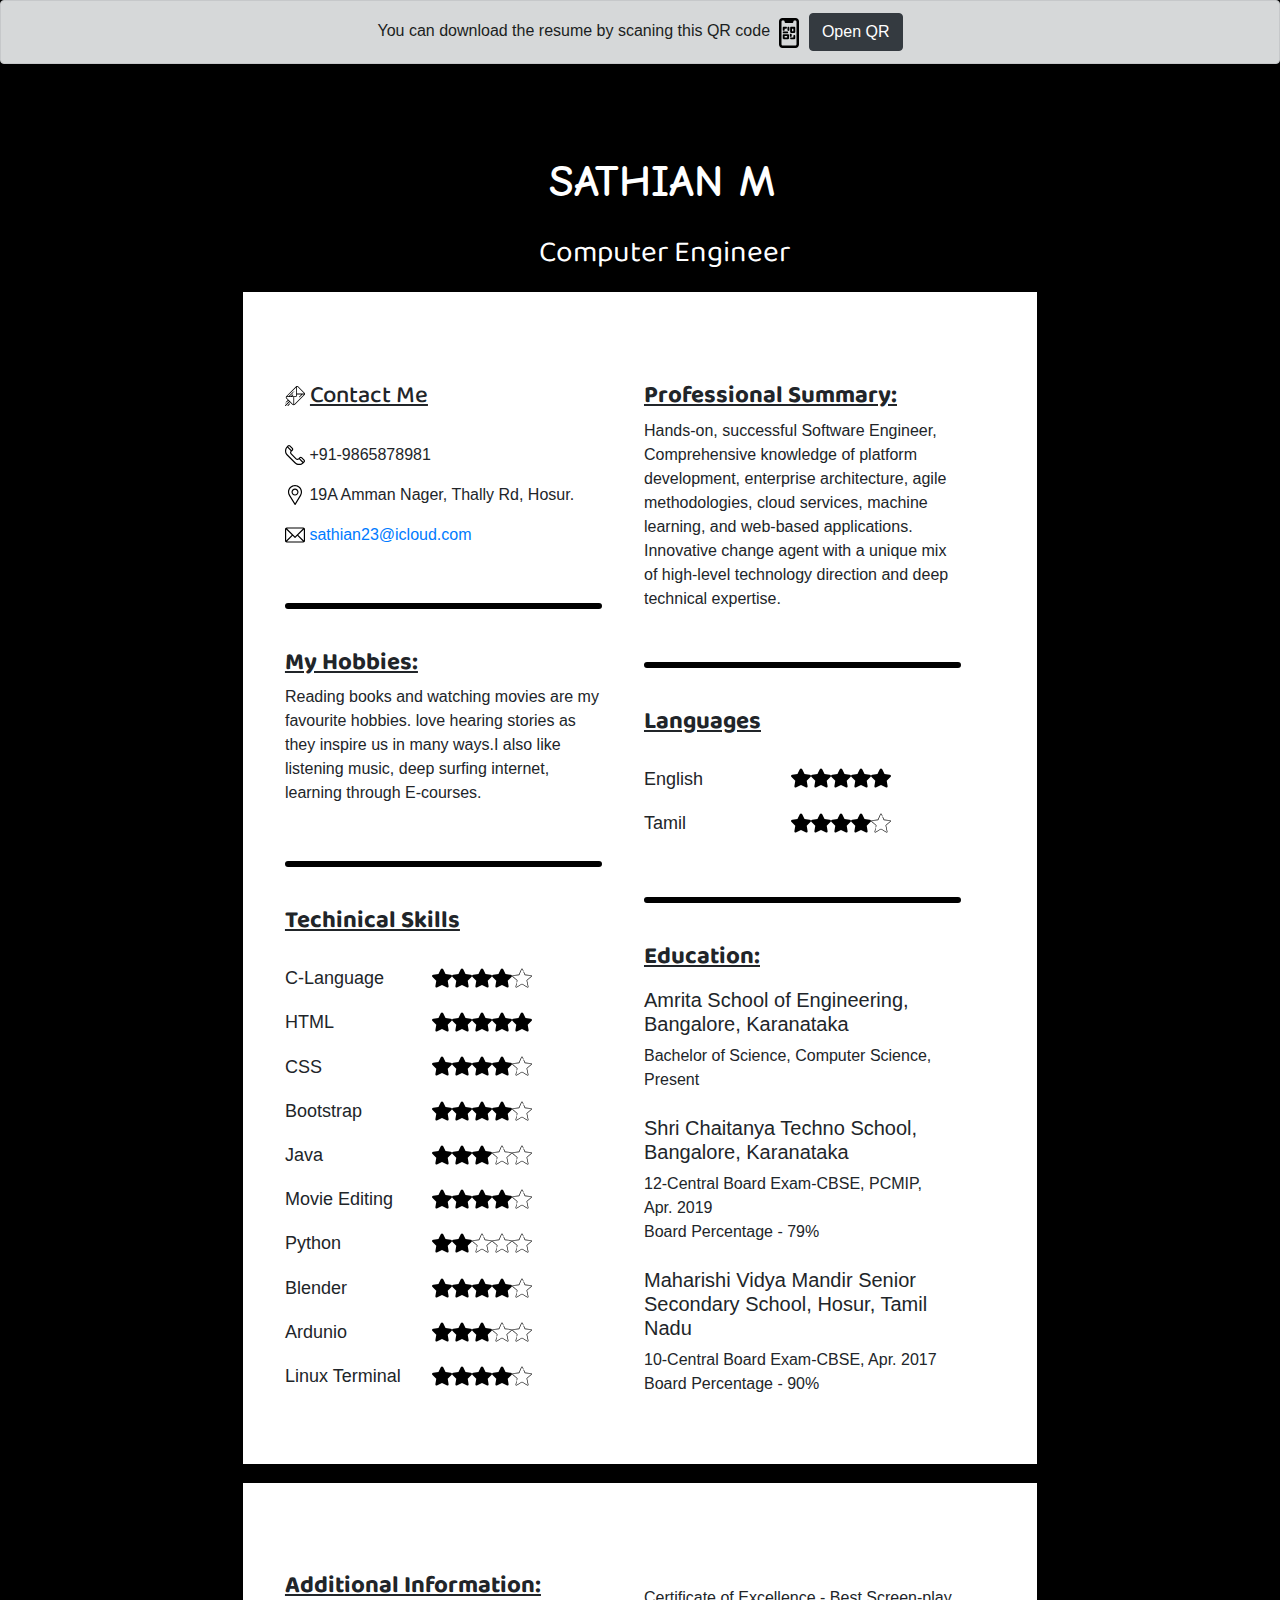
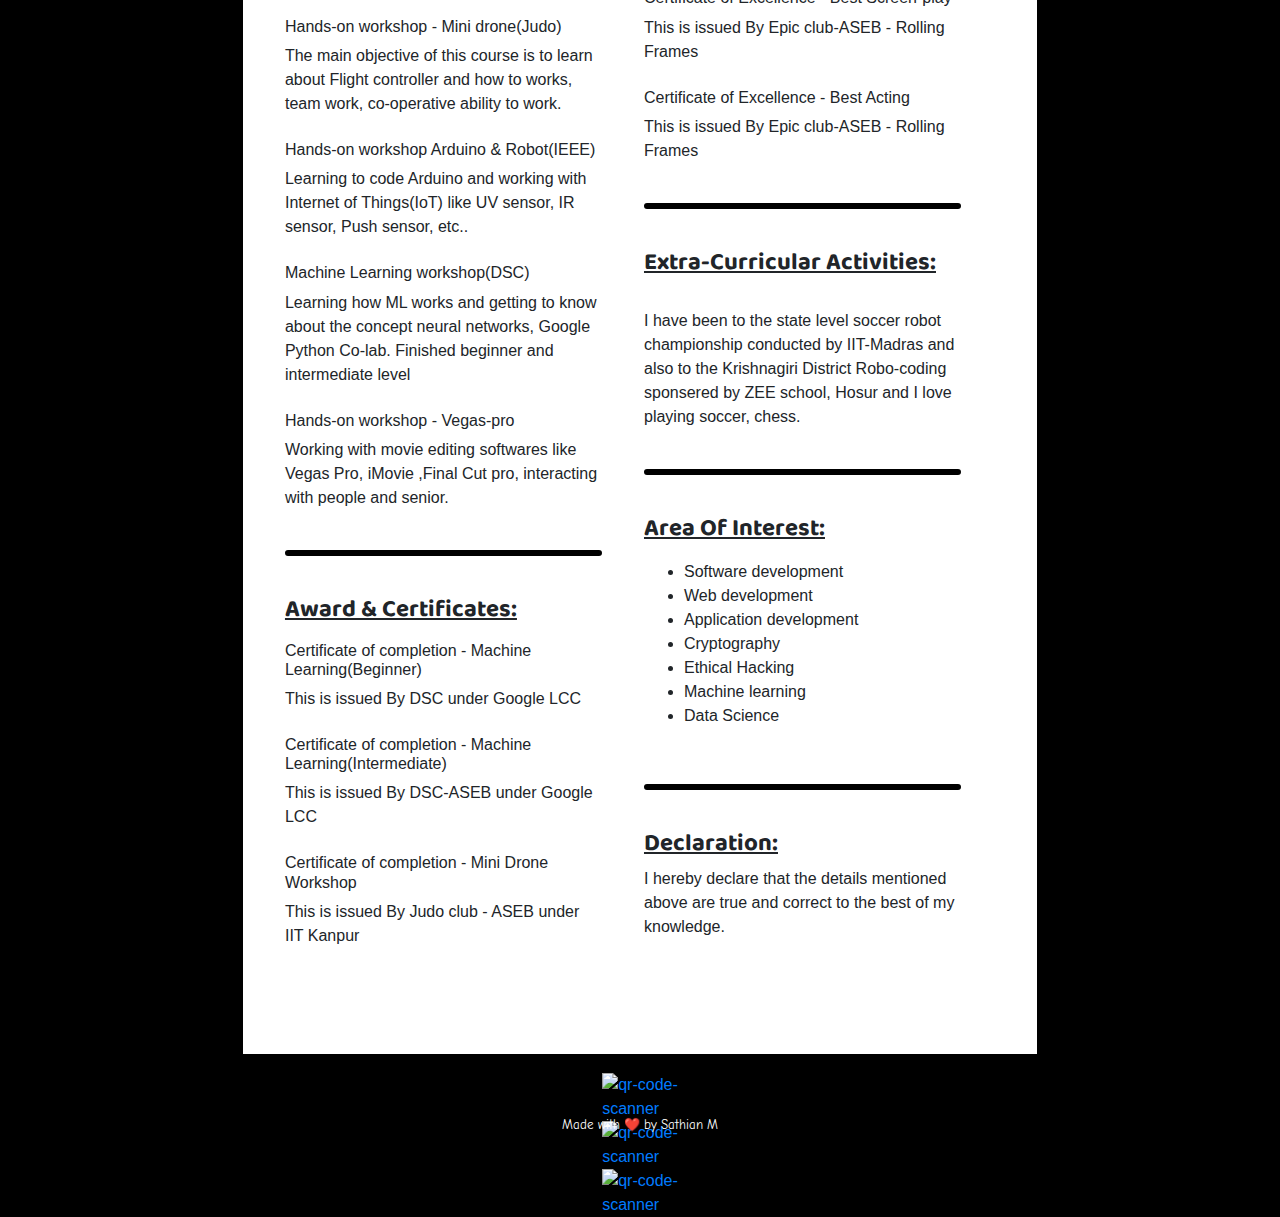
==== index.html @ d4c03abb "new3" ====
<!-- resume.s/index.html under GitHub repository sathian-icd/resume.s -->
<!-- Created by Sathian on 08/04/2020.-->
<!-- Copyright © 2020 Sathian. All rights reserved.-->
<!-- Made with 🖤 by Sathian M.-->

<!DOCTYPE html>
<html lang="en">
<meta charset="utf-8" http-equiv="refresh">
<meta name="application-name" property="Resume">
<meta charset="UTF-8">
<meta name="author" content="Sathian M">

<head>
  <title>Resume</title>
  <link rel="icon" href="Images/icon2.png" type="image/png">
  <link href="https://fonts.googleapis.com/css?family=Baloo+Bhai+2|Comic+Neue&display=swap" rel="stylesheet">
  <link rel="stylesheet" type="text/css" href="css/style.css">
  <link rel="stylesheet" href="https://stackpath.bootstrapcdn.com/bootstrap/4.4.1/css/bootstrap.min.css" integrity="sha384-Vkoo8x4CGsO3+Hhxv8T/Q5PaXtkKtu6ug5TOeNV6gBiFeWPGFN9MuhOf23Q9Ifjh" crossorigin="anonymous">
  <script src="https://code.jquery.com/jquery-3.4.1.slim.min.js" integrity="sha384-J6qa4849blE2+poT4WnyKhv5vZF5SrPo0iEjwBvKU7imGFAV0wwj1yYfoRSJoZ+n" crossorigin="anonymous"></script>
  <script src="https://cdn.jsdelivr.net/npm/popper.js@1.16.0/dist/umd/popper.min.js" integrity="sha384-Q6E9RHvbIyZFJoft+2mJbHaEWldlvI9IOYy5n3zV9zzTtmI3UksdQRVvoxMfooAo" crossorigin="anonymous"></script>
  <script src="https://stackpath.bootstrapcdn.com/bootstrap/4.4.1/js/bootstrap.min.js" integrity="sha384-wfSDF2E50Y2D1uUdj0O3uMBJnjuUD4Ih7YwaYd1iqfktj0Uod8GCExl3Og8ifwB6" crossorigin="anonymous"></script>
  <linkedin href="https://fonts.googleapis.com/icon?family=Material+Icons" rel="stylesheet">
</head>

<body style="background-color: black;">
  <div class="alert alert-dark" role="alert" style="text-align: center;">
    You can download the resume by scaning this QR code <img src="Images/qr-code.svg" alt="qr-code-scanner" id="icons">
    <button type="button" class="btn btn-dark" data-toggle="modal" data-target="#Modal" style="align-content: space-between;">
      Open QR
    </button>
    <div class="modal fade" id="Modal" tabindex="-1" role="dialog" aria-labelledby="ModalLabel" aria-hidden="true" style="text-align: center;">
      <div class="modal-dialog" role="document">
        <div class="modal-content">
          <div class="modal-header">
            <h5 class="modal-title" id="ModalLabel" style="text-align: center;">QR code</h5>
            <button type="button" class="close" data-dismiss="modal" aria-label="Close">
              <span aria-hidden="true">&times;</span>
            </button>
          </div>
          <div class="modal-body">
            <img src="Images/qr3.png" class="qrcode">
            <br>
            <br>
            scan this QR code to download the resume.<br>
            This QR code is made using Qr generator with the link of Google drive hidden in it.
            When you scan this QR code in your mobile phone, it will open the document.
          </div>
          <div class="modal-footer">
            <button type="button" class="btn btn-dark" data-dismiss="modal">Done</button></div>
        </div>
      </div>
    </div>
  </div>
  <div class="pages">
    <section class="sheet">
      <section class="imgdp">
      </section>
      <section class="def">
        <pre class="name">

    <b>SATHIAN M</b> </pre>
        <p class="desi">        computer engineer</p>
      </section>
    </section>
    <section>
      <div size="A4" class="A4"">
<br>
<div size=" A4" class="A5">
        <div class="top-lefty">
          <div>
            <!--class="main"--><br>
            <h4 class="heading"><img src="Images/email3.svg" alt="qr-code-scanner" id="icons-in-page"> <u>Contact Me</u></h4><br>
            <p><img src="Images/telephone.svg" alt="qr-code-scanner" id="icons-in-page"> +91-9865878981</p>
            <p><img src="Images/placeholder.svg" alt="qr-code-scanner" id="icons-in-page"> 19A Amman Nager, Thally Rd, Hosur.</p>
            <p><img src="Images/email.svg" alt="qr-code-scanner" id="icons-in-page"> <a href="<a href=" mailto:sathain23@icloud.com?subject=feedback">sathian23@icloud.com</a></p>
          </div>
          <br>
          <hr style="border: 3px solid black; border-radius: 5000px;">
          <br>
          <h4 class="heading"><b><u>My Hobbies:</u></b></h4>
          <p class="para">
            Reading books and watching movies are my favourite hobbies.
            love hearing stories as they inspire us in many ways.I also like
            listening music, deep surfing internet, learning through E-courses.
          </p>
          <br>
          <hr style="border: 3px solid black; border-radius: 5000px;">
          <br>
          <h4 class="heading"><b><u>Techinical Skills</u></b></h4>
          <br>
          <h6 id="lang">C-Language</h6>
          <div class="chart"><img src="Images/favourite.svg" alt="qr-code-scanner" id="icons-in-page"><img src="Images/favourite.svg" alt="qr-code-scanner" id="icons-in-page"><img src="Images/favourite.svg" alt="qr-code-scanner"
              id="icons-in-page"><img src="Images/favourite.svg" alt="qr-code-scanner" id="icons-in-page"><img src="Images/star1.svg" alt="qr-code-scanner" id="icons-in-page"></div>
          <h6 id="lang">HTML</h6>
          <div class="chart"><img src="Images/favourite.svg" alt="qr-code-scanner" id="icons-in-page"><img src="Images/favourite.svg" alt="qr-code-scanner" id="icons-in-page"><img src="Images/favourite.svg" alt="qr-code-scanner"
              id="icons-in-page"><img src="Images/favourite.svg" alt="qr-code-scanner" id="icons-in-page"><img src="Images/favourite.svg" alt="qr-code-scanner" id="icons-in-page"></div>
          <h6 id="lang">CSS</h6>
          <div class="chart"><img src="Images/favourite.svg" alt="qr-code-scanner" id="icons-in-page"><img src="Images/favourite.svg" alt="qr-code-scanner" id="icons-in-page"><img src="Images/favourite.svg" alt="qr-code-scanner"
              id="icons-in-page"><img src="Images/favourite.svg" alt="qr-code-scanner" id="icons-in-page"><img src="Images/star1.svg" alt="qr-code-scanner" id="icons-in-page"></div>
          <h6 id="lang">Bootstrap</h6>
          <div class="chart"><img src="Images/favourite.svg" alt="qr-code-scanner" id="icons-in-page"><img src="Images/favourite.svg" alt="qr-code-scanner" id="icons-in-page"><img src="Images/favourite.svg" alt="qr-code-scanner"
              id="icons-in-page"><img src="Images/favourite.svg" alt="qr-code-scanner" id="icons-in-page"><img src="Images/star1.svg" alt="qr-code-scanner" id="icons-in-page"></div>
          <h6 id="lang">Java</h6>
          <div class="chart"><img src="Images/favourite.svg" alt="qr-code-scanner" id="icons-in-page"><img src="Images/favourite.svg" alt="qr-code-scanner" id="icons-in-page"><img src="Images/favourite.svg" alt="qr-code-scanner"
              id="icons-in-page"><img src="Images/star1.svg" alt="qr-code-scanner" id="icons-in-page"><img src="Images/star1.svg" alt="qr-code-scanner" id="icons-in-page"></div>
          <h6 id="lang">Movie Editing</h6>
          <div class="chart"><img src="Images/favourite.svg" alt="qr-code-scanner" id="icons-in-page"><img src="Images/favourite.svg" alt="qr-code-scanner" id="icons-in-page"><img src="Images/favourite.svg" alt="qr-code-scanner"
              id="icons-in-page"><img src="Images/favourite.svg" alt="qr-code-scanner" id="icons-in-page"><img src="Images/star1.svg" alt="qr-code-scanner" id="icons-in-page"></div>
          <h6 id="lang">Python</h6>
          <div class="chart"><img src="Images/favourite.svg" alt="qr-code-scanner" id="icons-in-page"><img src="Images/favourite.svg" alt="qr-code-scanner" id="icons-in-page"><img src="Images/star1.svg" alt="qr-code-scanner" id="icons-in-page"><img
              src="Images/star1.svg" alt="qr-code-scanner" id="icons-in-page"><img src="Images/star1.svg" alt="qr-code-scanner" id="icons-in-page"></div>
          <h6 id="lang">Blender</h6>
          <div class="chart"><img src="Images/favourite.svg" alt="qr-code-scanner" id="icons-in-page"><img src="Images/favourite.svg" alt="qr-code-scanner" id="icons-in-page"><img src="Images/favourite.svg" alt="qr-code-scanner"
              id="icons-in-page"><img src="Images/favourite.svg" alt="qr-code-scanner" id="icons-in-page"><img src="Images/star1.svg" alt="qr-code-scanner" id="icons-in-page"></div>
          <h6 id="lang">Ardunio</h6>
          <div class="chart"><img src="Images/favourite.svg" alt="qr-code-scanner" id="icons-in-page"><img src="Images/favourite.svg" alt="qr-code-scanner" id="icons-in-page"><img src="Images/favourite.svg" alt="qr-code-scanner"
              id="icons-in-page"><img src="Images/star1.svg" alt="qr-code-scanner" id="icons-in-page"><img src="Images/star1.svg" alt="qr-code-scanner" id="icons-in-page"></div>
          <h6 id="lang">Linux Terminal</h6>
          <div class="chart"><img src="Images/favourite.svg" alt="qr-code-scanner" id="icons-in-page"><img src="Images/favourite.svg" alt="qr-code-scanner" id="icons-in-page"><img src="Images/favourite.svg" alt="qr-code-scanner"
              id="icons-in-page"><img src="Images/favourite.svg" alt="qr-code-scanner" id="icons-in-page"><img src="Images/star1.svg" alt="qr-code-scanner" id="icons-in-page"></div>
        </div>
        <div class="top-rity">
          <br>
          <h4 class="heading"><b><u>Professional Summary:</u></b></h4>
          <p class="para">
            Hands-on, successful Software Engineer, 
            Comprehensive knowledge of platform
            development, enterprise architecture,
            agile methodologies, cloud services,
            machine learning, and web-based applications. 
            Innovative change agent with a unique mix of high-level
            technology direction and deep technical expertise.
          </p>
          <h6>
            <br></h6>
          <hr style="border: 3px solid black; border-radius: 5000px;">
          <br>
          <h4 class="heading"><b><u>Languages</u></b></h4>
          <br>
          <h6 id="lang">English</h6>
          <div class="chart"><img src="Images/favourite.svg" alt="qr-code-scanner" id="icons-in-page"><img src="Images/favourite.svg" alt="qr-code-scanner" id="icons-in-page"><img src="Images/favourite.svg" alt="qr-code-scanner"
              id="icons-in-page"><img src="Images/favourite.svg" alt="qr-code-scanner" id="icons-in-page"><img src="Images/favourite.svg" alt="qr-code-scanner" id="icons-in-page"></div>
          <h6 id="lang">Tamil</h6>
          <div class="chart"><img src="Images/favourite.svg" alt="qr-code-scanner" id="icons-in-page"><img src="Images/favourite.svg" alt="qr-code-scanner" id="icons-in-page"><img src="Images/favourite.svg" alt="qr-code-scanner"
              id="icons-in-page"><img src="Images/favourite.svg" alt="qr-code-scanner" id="icons-in-page"><img src="Images/star1.svg" alt="qr-code-scanner" id="icons-in-page"></div>
          <br>
          <hr style="border: 3px solid black; border-radius: 5000px;">
          <br>
          <h4 class="heading"><b><u>Education:</u></b></h4>
          <p class="para">
            <h5>
              Amrita School of Engineering, Bangalore, Karanataka<br></h5>
            Bachelor of Science, Computer Science, Present
            <br><br>
            <h5>
              Shri Chaitanya Techno School, Bangalore, Karanataka<br></h5>
            12-Central Board Exam-CBSE, PCMIP,<br> Apr. 2019
            <br>
            Board Percentage - 79%
            <br><br>
            <h5>
              Maharishi Vidya Mandir Senior Secondary School, Hosur, Tamil Nadu<br></h5>
            10-Central Board Exam-CBSE, Apr. 2017
            <br>
            Board Percentage - 90%
        </div>
      </div>
    </section>
    <!--page-2-->
    <section>
      <div size="A4" class="A4">
        <br>
        <div size="A4" class="A5">
          <div class="top-lefty">
            <br>
            <h4 class="heading"><b><u>Additional Information:</u></b></h4>
            <p class="para">
              <h6>Hands-on workshop - Mini drone(Judo)<br></h6>
              The main objective of this course is to learn about Flight controller and how to works, team work, co-operative ability to work.
              <br><br>
              <h6>Hands-on workshop Arduino & Robot(IEEE)<br></h6>
              Learning to code Arduino and working with Internet of Things(IoT) like UV sensor, IR sensor, Push sensor, etc..
              <br><br>
              <h6>Machine Learning workshop(DSC)<br></h6>
              Learning how ML works and getting to know about the concept neural networks, Google Python Co-lab.
              Finished beginner and intermediate level<br><br>
              <h6>Hands-on workshop - Vegas-pro<br></h6>
              Working with movie editing softwares like Vegas Pro, iMovie ,Final Cut pro,
              interacting with people and senior.<br>
              <br>
              <hr style="border: 3px solid black; border-radius: 5000px;">
              <br>
              <h4 class="heading"><b><u>Award & certificates:</u></b></h4>
              <p class="para">
                <h6>Certificate of completion - Machine Learning(Beginner)<br></h6>
                This is issued By DSC under Google LCC <br><br>
                <h6>Certificate of completion - Machine Learning(Intermediate)<br></h6>
                This is issued By DSC-ASEB under Google LCC <br><br>
                <h6>Certificate of completion - Mini Drone Workshop<br></h6>
                This is issued By Judo club - ASEB under IIT Kanpur <br><br>
          </div>
          <div class="top-rity">
            <br>
            <p class="para">
              <h6>Certificate of Excellence - Best Screen-play<br></h6>
              This is issued By Epic club-ASEB - Rolling Frames <br><br>
              <h6>Certificate of Excellence - Best Acting<br></h6>
              This is issued By Epic club-ASEB - Rolling Frames <br><br>
              <hr style="border: 3px solid black; border-radius: 5000px;">
              <br>
              <h4 class="heading"><b><u>Extra-Curricular Activities:</u></b></h4><br>
              <p class="para">
                I have been to the state level soccer robot championship conducted by IIT-Madras and also to the Krishnagiri District Robo-coding sponsered by ZEE school, Hosur and I love playing soccer, chess.
                <!--I have won 2nd price Spell Bee competion conducter by JCI club-Hosur.-->
                <br><br>
                <hr style="border: 3px solid black; border-radius: 5000px;">
                <br>
                <h4 class="heading"><b><u>Area of Interest:</u></b></h4>
                <p class="para">
                  <ul>
                    <li>Software development</li>
                    <li>Web development</li>
                    <li>Application development</li>
                    <li>Cryptography</li>
                    <li>Ethical Hacking</li>
                    <li>Machine learning</li>
                    <li>Data Science</li>
                  </ul>
                </p>
                <br>
                <hr style="border: 3px solid black; border-radius: 5000px;"><br>
                <h4 class="heading"><b><u>Declaration:</u></b></h4>
                <p class="para">
                  I hereby declare that the details mentioned above are true and correct to the best of my knowledge.
                </p>
          </div>
        </div>
    </section>
    <section>
      <div class="blur">
        <div class="social">
          <p>
            <a href="www.instagram.com">
              <img src="Images/instagram.svg" alt="qr-code-scanner" id="icons-in-page"></a>
            <a href="www.linkedin.com">
              <img src="Images/linkedin.svg" alt="qr-code-scanner" id="icons-in-page"></a>
            <a href="www.twitter.com">
              <img src="Images/twitter.svg" alt="qr-code-scanner" id="icons-in-page"></a></p>
        </div>
        <p style="color: white;font-size:13px;text-align: center;font-family: 'Comic Neue', cursive;">Made with ❤️ by Sathian M</p>
        <!--<p style="color: white;font-size:13px;text-align: center;font-family: 'Comic Neue', cursive;">Icons made by <a href="https://www.flaticon.com/authors/freepik" title="Freepik">Freepik</a> from <a href="https://www.flaticon.com/" title="Flaticon"> www.flaticon.com</a></p>-->
      </div>
    </section>
  </div>
</body>

</html>
---- css/style.css ----
body
{
scroll-behavior: smooth;
background-image: url("../Images/screen.jpg");
background-size: 500px;
background-repeat: repeat;
}

section.def
{
  margin-top: 0px;
margin-right: 500px;
}
div.A4{
background: white;
display: block;
margin:  0px auto;
margin-bottom: 0.5cm;
width: 21cm;
height: 31cm;
opacity: 1;
}
div.pages
{

background: rgba(0, 0, 0, 0.8);
display: block;
margin:  0px auto;
margin-bottom: 0cm;
width: 24cm;
height: 70.5cm;
scroll-behavior: smooth;
}
div.A5
{

  opacity: 1;

border: 2.2px solid white;
background: white;
display: block;
margin:  1cm auto;
margin-bottom: 0.5cm;
width: 18cm;
height: 28cm;
scroll-behavior: smooth;
}
img.qrcode
{
  height: 50%;
  width: 50%;
  border: 4px solid;
}
section.sheet{
  margin-top: 0px;

  text-align: center;
  background-position: center;
  background-origin: border-box;
  width: auto;
  height: auto;
  background-repeat: repeat;

}
pre.name
{
  text-align: center;
text-transform: capitalize;
font-size: 45px;
color: white;
scroll-behavior: n0;
font-family: 'Comic Neue', cursive;
margin-right: -500px;
}
p.desi
{
  text-transform: capitalize;
  font-size: 30px;
  color: white;
  scroll-behavior: no;
font-family: 'Baloo Bhai 2', cursive;
margin-right: -550px;
}
#icons{
  margin-top: 1px;
  width: 30px;
  height: 30px;
}
#icons-in-page
{
  width: 20px;
  height: 20px;
}
#icons-in-page2
{
  width: 21px;
  height: 21px;
}
pre.mainpage
{
  font-family: 'Baloo Bhai 2', cursive;
  font-size: 20px;
}
div.top-lefty
{
  border: 2.2px solid white;
  background: white;
  display: block;
  margin-bottom: 0.5cm;
  width: 8.5cm;
  height: 28cm;
  margin-left: -0.5cm;
  scroll-behavior: smooth;
}
div.top-rity
{
  border: 2.2px solid white;
  background: white;
  display: block;
  margin:  -28.5cm auto;
  margin-bottom: 0.5cm;
  margin-left: 9cm;
  width: 8.5cm;
  height: 28cm;
  scroll-behavior: smooth;
}
div.main
{
  border: 2.2px solid white;

  background: white;
  display: block;
  margin:  10px auto;
  margin-bottom: 0.5cm;
  width: 7cm;
  height: 28cm;
  scroll-behavior: smooth;
}
h4.heading
{
  text-transform: capitalize;
  font-family: 'Baloo Bhai 2', cursive;

}
p.para
{
  text-align: left;
}
#lang
{
  font-size: 18px;
}
div.chart
{
  border: 2.2px solid white;

  background: white;
  display: block;
  margin:  -34.5px auto;
  margin-bottom: 0.5cm;
  margin-left: 145px;
  width: 3cm;
  height: 0.8cm;
  scroll-behavior: smooth;
}
  div.blur{
  display: block;
  margin:  0px auto;
  margin-bottom: 0.35cm;
  width: 21cm;
  height: 2cm;
  scroll-behavior: smooth;
  }
  div.social{
  display: block;
  margin:  0px auto;
margin-bottom: 0cm;
  width: 2cm;
  height: 1.1cm;
  scroll-behavior: smooth;
  }
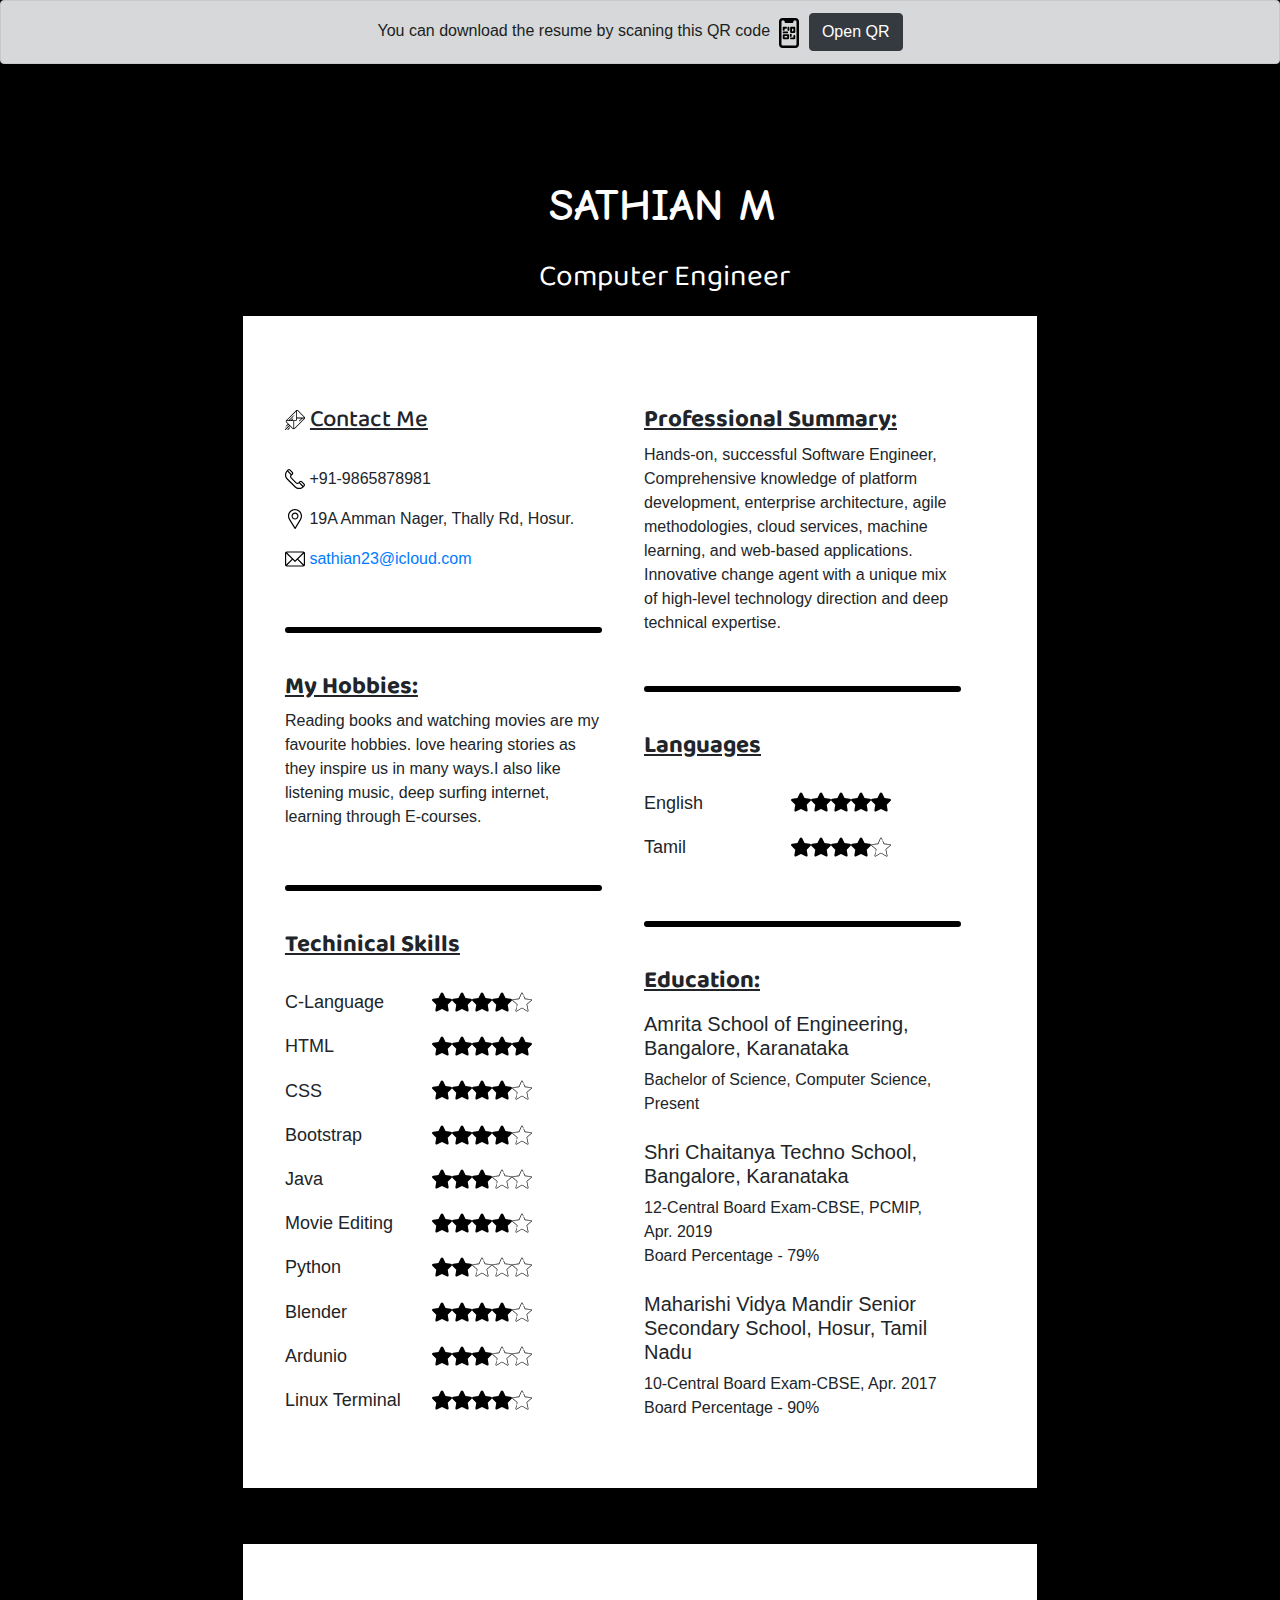
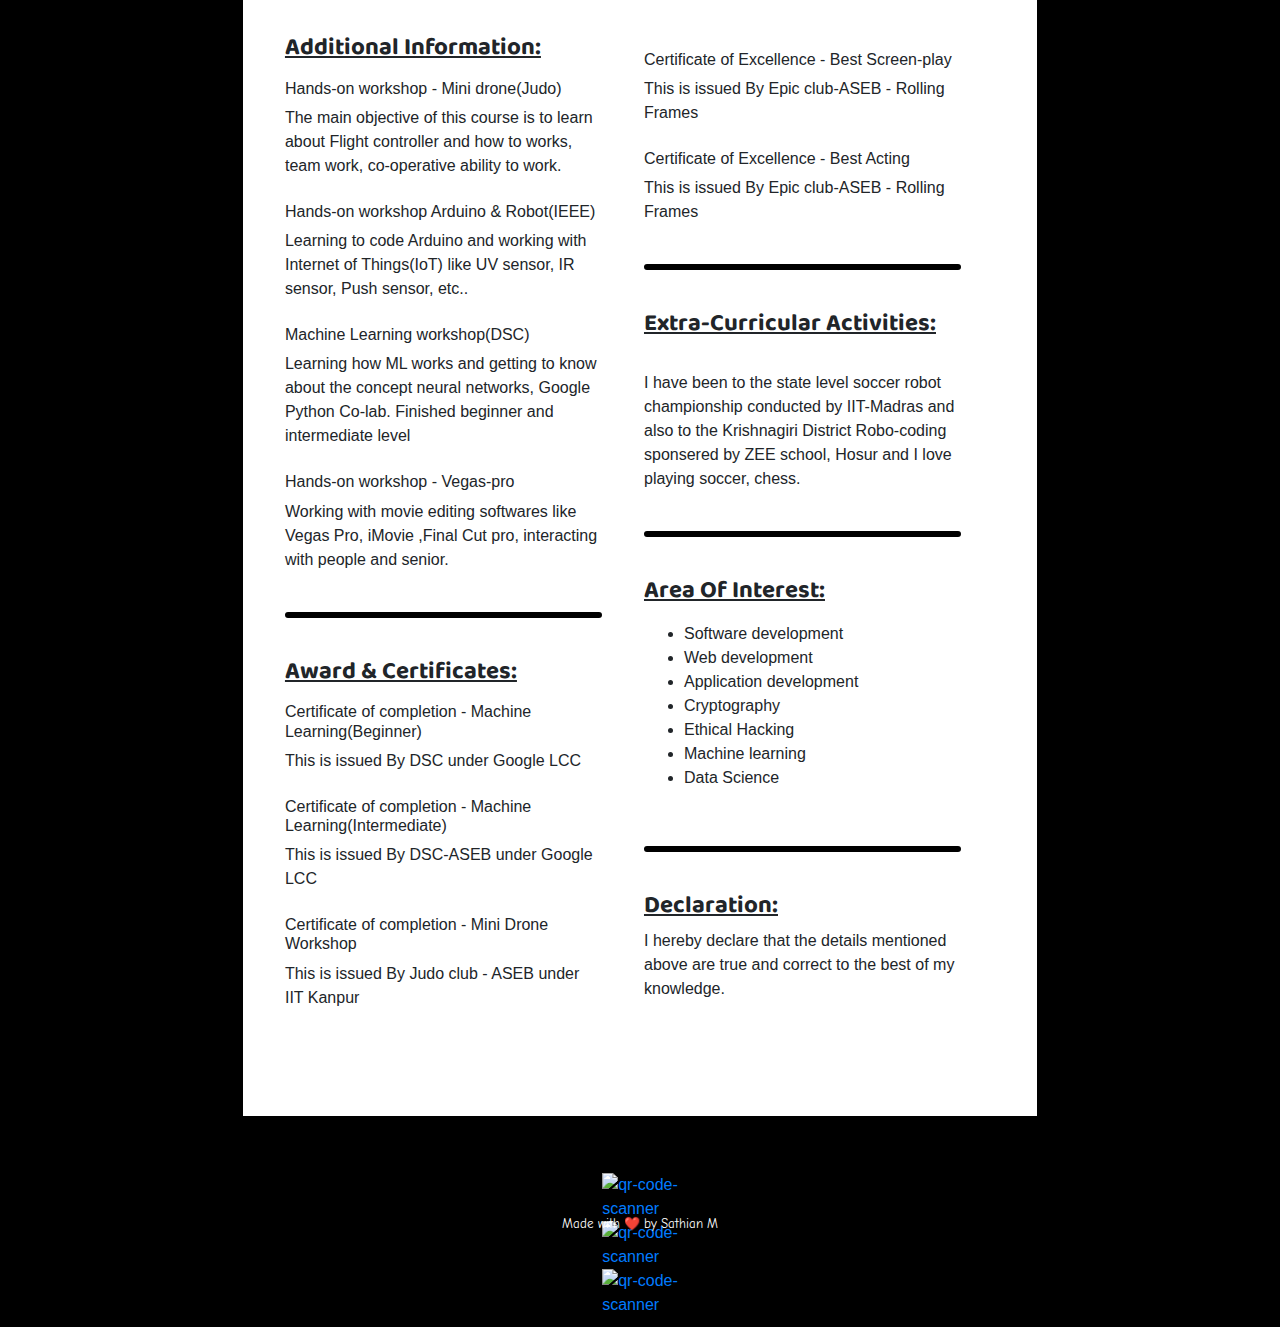
==== commit d7b0f99e: "new4" ====
--- a/index.html
+++ b/index.html
@@ -23,7 +23,7 @@
 </head>
 
 <body style="background-color: black;">
-  <div class="alert alert-dark" role="alert" style="text-align: center;">
+<div class="alert alert-dark" role="alert" style="text-align: center;">
     You can download the resume by scaning this QR code <img src="Images/qr-code.svg" alt="qr-code-scanner" id="icons">
     <button type="button" class="btn btn-dark" data-toggle="modal" data-target="#Modal" style="align-content: space-between;">
       Open QR
--- a/css/style.css
+++ b/css/style.css
@@ -3,7 +3,7 @@
 {
 scroll-behavior: smooth;
 background-image: url("../Images/screen.jpg");
-background-size: 500px;
+background-size: 400px;
 background-repeat: repeat;
 }
 
@@ -16,7 +16,7 @@
 background: white;
 display: block;
 margin:  0px auto;
-margin-bottom: 0.5cm;
+margin-bottom: 1.5cm;
 width: 21cm;
 height: 31cm;
 opacity: 1;
@@ -24,12 +24,12 @@
 div.pages
 {
 
-background: rgba(0, 0, 0, 0.8);
+background: rgba(0, 0, 0, 0.78);
 display: block;
-margin:  0px auto;
-margin-bottom: 0cm;
+margin:  40px auto;
+margin-bottom: 1.7cm;
 width: 24cm;
-height: 70.5cm;
+height: 73cm;
 scroll-behavior: smooth;
 }
 div.A5
@@ -41,7 +41,7 @@
 background: white;
 display: block;
 margin:  1cm auto;
-margin-bottom: 0.5cm;
+margin-bottom: 0cm;
 width: 18cm;
 height: 28cm;
 scroll-behavior: smooth;
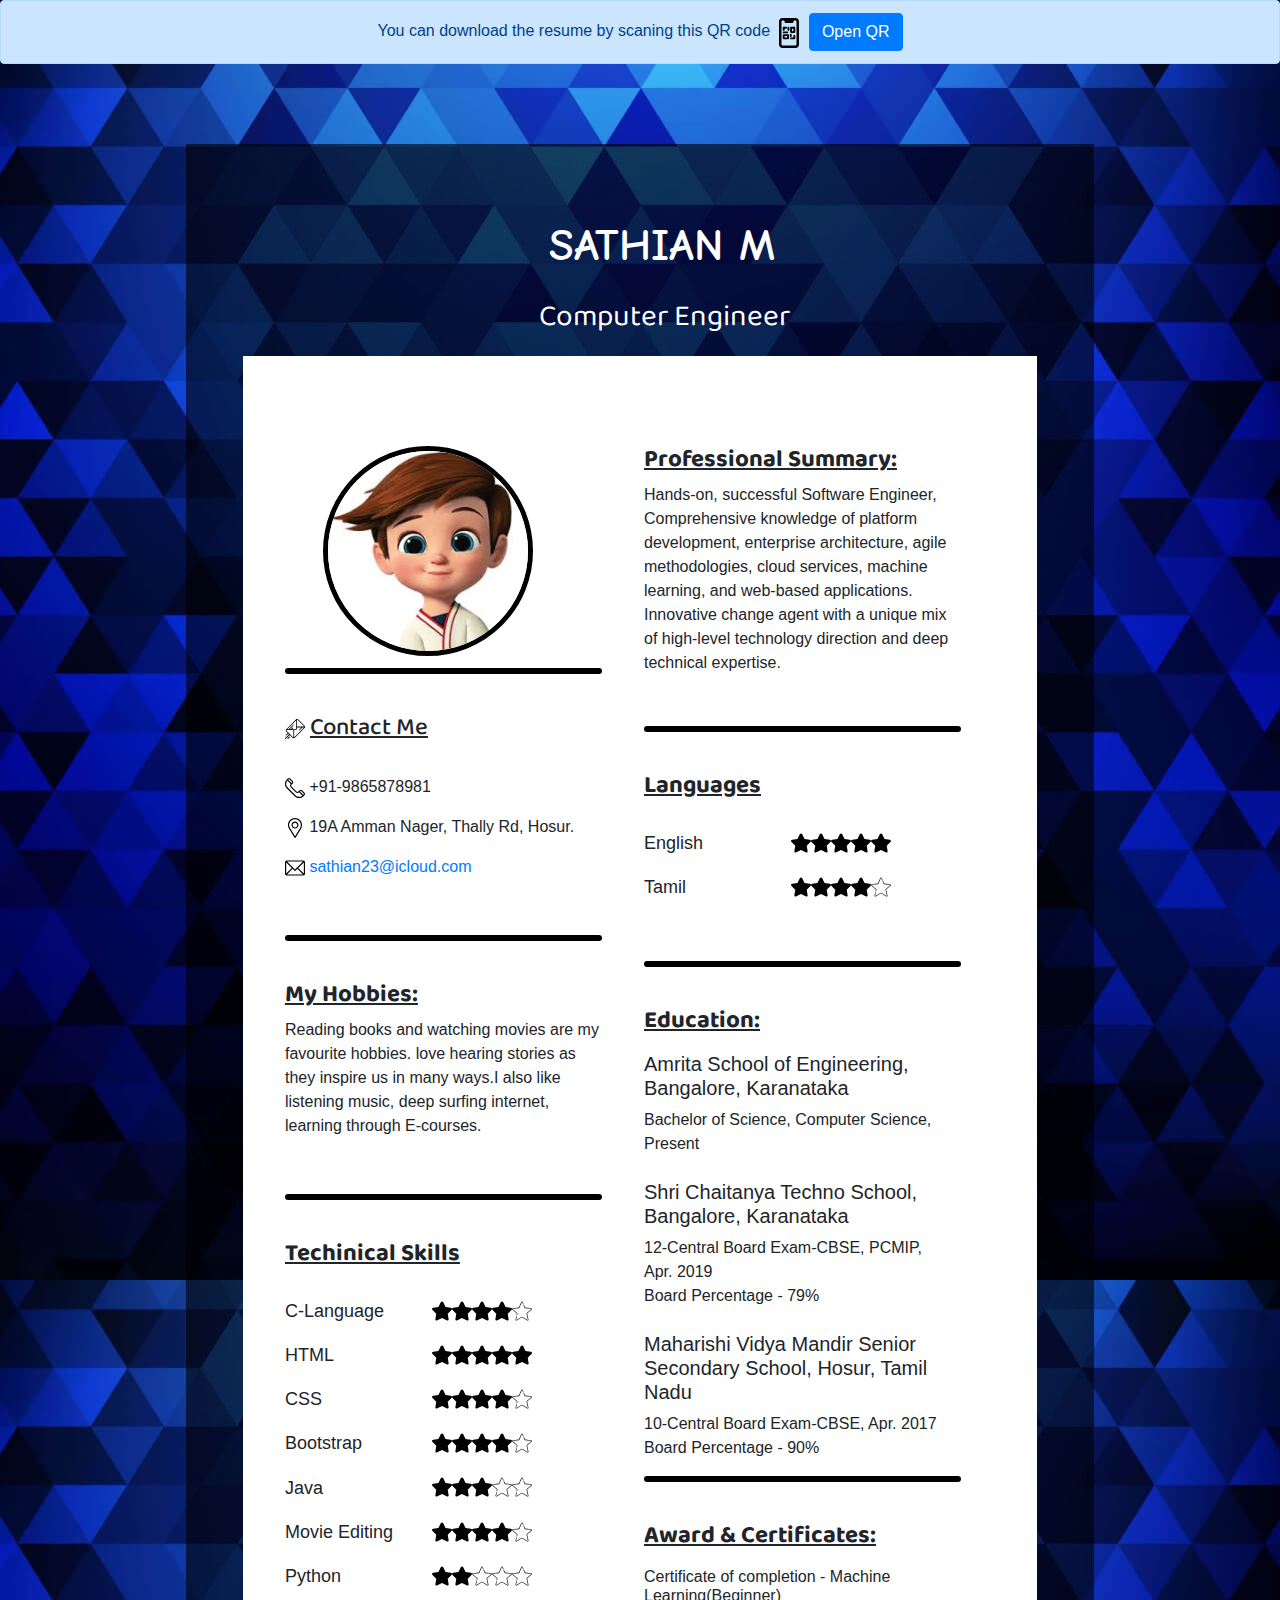
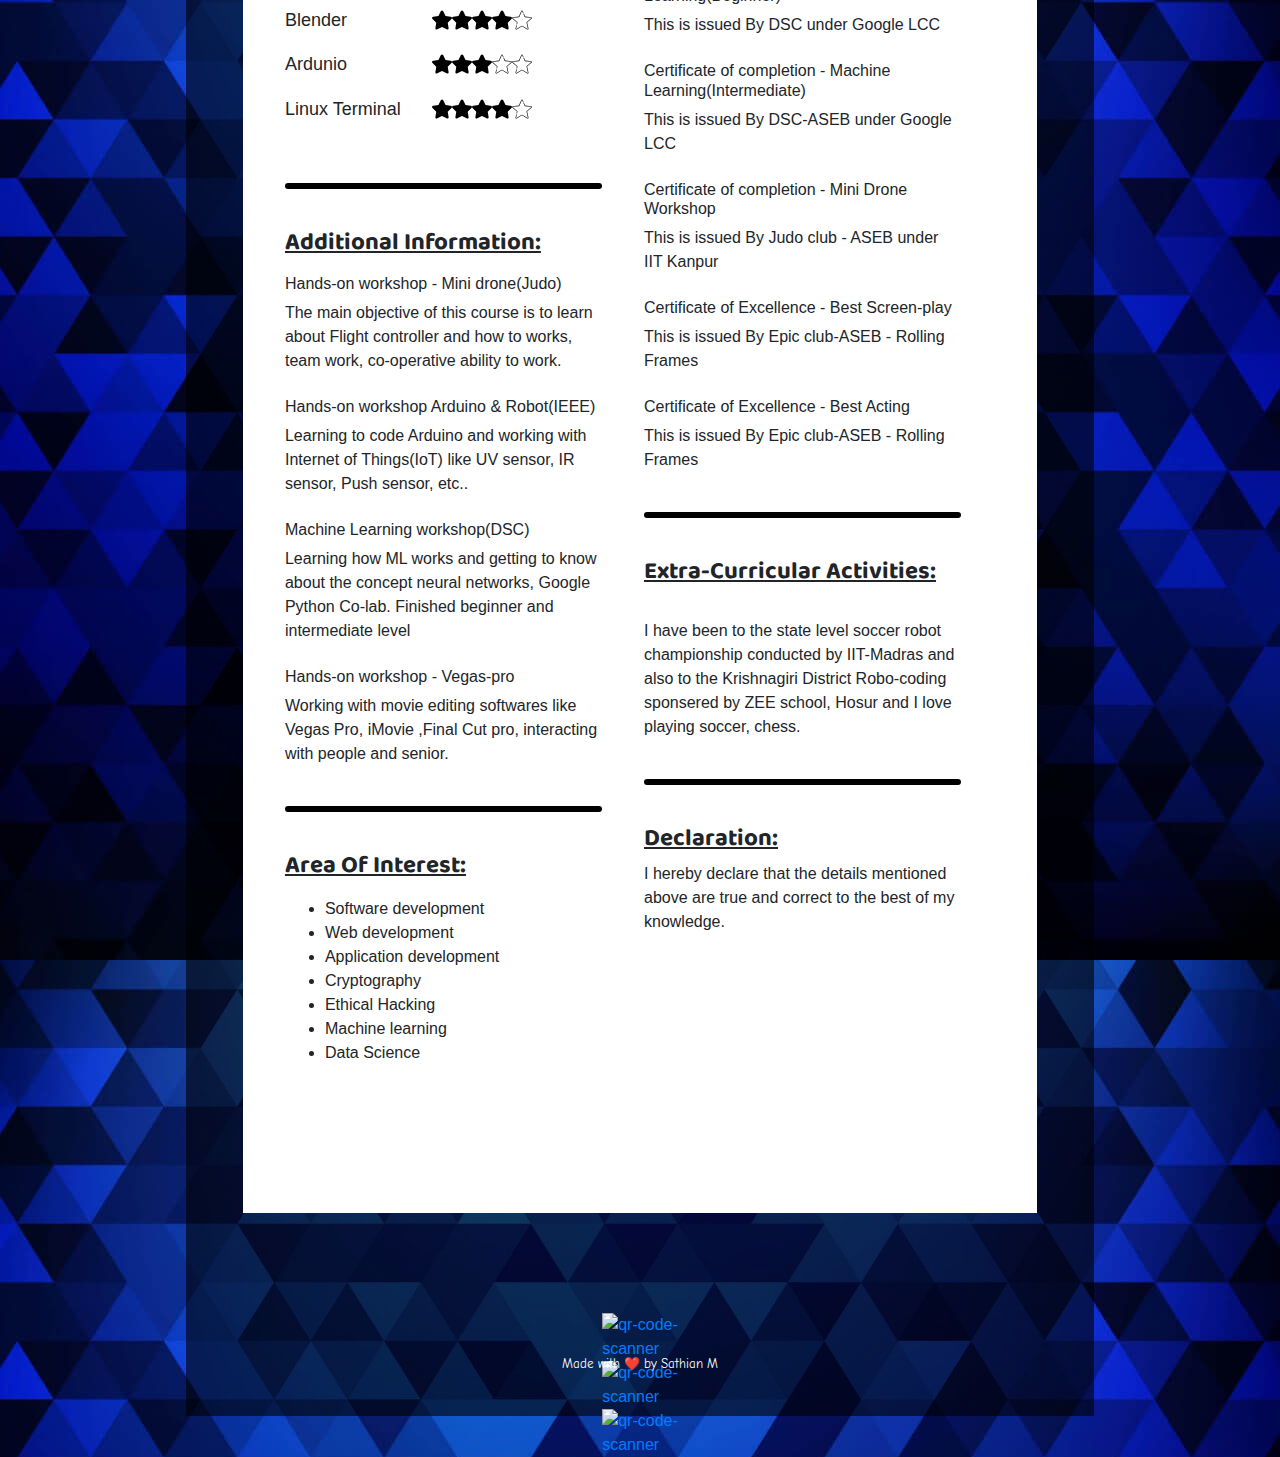
==== commit 1e4d7e71: "nu" ====
--- a/index.html
+++ b/index.html
@@ -23,9 +23,9 @@
 </head>
 
 <body style="background-color: black;">
-<div class="alert alert-dark" role="alert" style="text-align: center;">
+<div class="alert alert-primary" role="alert" style="text-align: center;">
     You can download the resume by scaning this QR code <img src="Images/qr-code.svg" alt="qr-code-scanner" id="icons">
-    <button type="button" class="btn btn-dark" data-toggle="modal" data-target="#Modal" style="align-content: space-between;">
+    <button type="button" class="btn btn-primary" data-toggle="modal" data-target="#Modal" style="align-content: space-between;">
       Open QR
     </button>
     <div class="modal fade" id="Modal" tabindex="-1" role="dialog" aria-labelledby="ModalLabel" aria-hidden="true" style="text-align: center;">
@@ -43,10 +43,14 @@
             <br>
             scan this QR code to download the resume.<br>
             This QR code is made using Qr generator with the link of Google drive hidden in it.
-            When you scan this QR code in your mobile phone, it will open the document.
+            When you scan this QR code in your mobile phone, it will open the document.<br>
+            You can also download this file.
+                        </div>
+          <div class="modal-footer">
+          <a href="resume 2.docx" download><button type="button" class="btn btn-primary">Download</button></a>
+            <button type="button" class="btn btn-primary" data-dismiss="modal">Done</button>
+
           </div>
-          <div class="modal-footer">
-            <button type="button" class="btn btn-dark" data-dismiss="modal">Done</button></div>
         </div>
       </div>
     </div>
@@ -67,12 +71,15 @@
 <br>
 <div size=" A4" class="A5">
         <div class="top-lefty">
-          <div>
+          <div><div class="imgdp">
             <!--class="main"--><br>
+            <img class="dp1" src="Images/dp2.jpg"></div>
+            <hr style="border: 3px solid black; border-radius: 5000px;">
+            <br>
             <h4 class="heading"><img src="Images/email3.svg" alt="qr-code-scanner" id="icons-in-page"> <u>Contact Me</u></h4><br>
             <p><img src="Images/telephone.svg" alt="qr-code-scanner" id="icons-in-page"> +91-9865878981</p>
             <p><img src="Images/placeholder.svg" alt="qr-code-scanner" id="icons-in-page"> 19A Amman Nager, Thally Rd, Hosur.</p>
-            <p><img src="Images/email.svg" alt="qr-code-scanner" id="icons-in-page"> <a href="<a href=" mailto:sathain23@icloud.com?subject=feedback">sathian23@icloud.com</a></p>
+            <p><img src="Images/email.svg" alt="qr-code-scanner" id="icons-in-page"> <a href="<a href="mailto:sathian23@icloud.com?subject=feedback">sathian23@icloud.com</a></p>
           </div>
           <br>
           <hr style="border: 3px solid black; border-radius: 5000px;">
@@ -118,101 +125,24 @@
           <h6 id="lang">Linux Terminal</h6>
           <div class="chart"><img src="Images/favourite.svg" alt="qr-code-scanner" id="icons-in-page"><img src="Images/favourite.svg" alt="qr-code-scanner" id="icons-in-page"><img src="Images/favourite.svg" alt="qr-code-scanner"
               id="icons-in-page"><img src="Images/favourite.svg" alt="qr-code-scanner" id="icons-in-page"><img src="Images/star1.svg" alt="qr-code-scanner" id="icons-in-page"></div>
-        </div>
-        <div class="top-rity">
-          <br>
-          <h4 class="heading"><b><u>Professional Summary:</u></b></h4>
-          <p class="para">
-            Hands-on, successful Software Engineer, 
-            Comprehensive knowledge of platform
-            development, enterprise architecture,
-            agile methodologies, cloud services,
-            machine learning, and web-based applications. 
-            Innovative change agent with a unique mix of high-level
-            technology direction and deep technical expertise.
-          </p>
-          <h6>
-            <br></h6>
-          <hr style="border: 3px solid black; border-radius: 5000px;">
-          <br>
-          <h4 class="heading"><b><u>Languages</u></b></h4>
-          <br>
-          <h6 id="lang">English</h6>
-          <div class="chart"><img src="Images/favourite.svg" alt="qr-code-scanner" id="icons-in-page"><img src="Images/favourite.svg" alt="qr-code-scanner" id="icons-in-page"><img src="Images/favourite.svg" alt="qr-code-scanner"
-              id="icons-in-page"><img src="Images/favourite.svg" alt="qr-code-scanner" id="icons-in-page"><img src="Images/favourite.svg" alt="qr-code-scanner" id="icons-in-page"></div>
-          <h6 id="lang">Tamil</h6>
-          <div class="chart"><img src="Images/favourite.svg" alt="qr-code-scanner" id="icons-in-page"><img src="Images/favourite.svg" alt="qr-code-scanner" id="icons-in-page"><img src="Images/favourite.svg" alt="qr-code-scanner"
-              id="icons-in-page"><img src="Images/favourite.svg" alt="qr-code-scanner" id="icons-in-page"><img src="Images/star1.svg" alt="qr-code-scanner" id="icons-in-page"></div>
-          <br>
-          <hr style="border: 3px solid black; border-radius: 5000px;">
-          <br>
-          <h4 class="heading"><b><u>Education:</u></b></h4>
-          <p class="para">
-            <h5>
-              Amrita School of Engineering, Bangalore, Karanataka<br></h5>
-            Bachelor of Science, Computer Science, Present
-            <br><br>
-            <h5>
-              Shri Chaitanya Techno School, Bangalore, Karanataka<br></h5>
-            12-Central Board Exam-CBSE, PCMIP,<br> Apr. 2019
-            <br>
-            Board Percentage - 79%
-            <br><br>
-            <h5>
-              Maharishi Vidya Mandir Senior Secondary School, Hosur, Tamil Nadu<br></h5>
-            10-Central Board Exam-CBSE, Apr. 2017
-            <br>
-            Board Percentage - 90%
-        </div>
-      </div>
-    </section>
-    <!--page-2-->
-    <section>
-      <div size="A4" class="A4">
-        <br>
-        <div size="A4" class="A5">
-          <div class="top-lefty">
-            <br>
-            <h4 class="heading"><b><u>Additional Information:</u></b></h4>
-            <p class="para">
-              <h6>Hands-on workshop - Mini drone(Judo)<br></h6>
-              The main objective of this course is to learn about Flight controller and how to works, team work, co-operative ability to work.
-              <br><br>
-              <h6>Hands-on workshop Arduino & Robot(IEEE)<br></h6>
-              Learning to code Arduino and working with Internet of Things(IoT) like UV sensor, IR sensor, Push sensor, etc..
-              <br><br>
-              <h6>Machine Learning workshop(DSC)<br></h6>
-              Learning how ML works and getting to know about the concept neural networks, Google Python Co-lab.
-              Finished beginner and intermediate level<br><br>
-              <h6>Hands-on workshop - Vegas-pro<br></h6>
-              Working with movie editing softwares like Vegas Pro, iMovie ,Final Cut pro,
-              interacting with people and senior.<br>
               <br>
               <hr style="border: 3px solid black; border-radius: 5000px;">
               <br>
-              <h4 class="heading"><b><u>Award & certificates:</u></b></h4>
+              <h4 class="heading"><b><u>Additional Information:</u></b></h4>
               <p class="para">
-                <h6>Certificate of completion - Machine Learning(Beginner)<br></h6>
-                This is issued By DSC under Google LCC <br><br>
-                <h6>Certificate of completion - Machine Learning(Intermediate)<br></h6>
-                This is issued By DSC-ASEB under Google LCC <br><br>
-                <h6>Certificate of completion - Mini Drone Workshop<br></h6>
-                This is issued By Judo club - ASEB under IIT Kanpur <br><br>
-          </div>
-          <div class="top-rity">
-            <br>
-            <p class="para">
-              <h6>Certificate of Excellence - Best Screen-play<br></h6>
-              This is issued By Epic club-ASEB - Rolling Frames <br><br>
-              <h6>Certificate of Excellence - Best Acting<br></h6>
-              This is issued By Epic club-ASEB - Rolling Frames <br><br>
-              <hr style="border: 3px solid black; border-radius: 5000px;">
-              <br>
-              <h4 class="heading"><b><u>Extra-Curricular Activities:</u></b></h4><br>
-              <p class="para">
-                I have been to the state level soccer robot championship conducted by IIT-Madras and also to the Krishnagiri District Robo-coding sponsered by ZEE school, Hosur and I love playing soccer, chess.
-                <!--I have won 2nd price Spell Bee competion conducter by JCI club-Hosur.-->
+                <h6>Hands-on workshop - Mini drone(Judo)<br></h6>
+                The main objective of this course is to learn about Flight controller and how to works, team work, co-operative ability to work.
                 <br><br>
+                <h6>Hands-on workshop Arduino & Robot(IEEE)<br></h6>
+                Learning to code Arduino and working with Internet of Things(IoT) like UV sensor, IR sensor, Push sensor, etc..
+                <br><br>
+                <h6>Machine Learning workshop(DSC)<br></h6>
+                Learning how ML works and getting to know about the concept neural networks, Google Python Co-lab.
+                Finished beginner and intermediate level<br><br>
+                <h6>Hands-on workshop - Vegas-pro<br></h6>
+                Working with movie editing softwares like Vegas Pro, iMovie ,Final Cut pro,
+                interacting with people and senior.<br>
+                <br>
                 <hr style="border: 3px solid black; border-radius: 5000px;">
                 <br>
                 <h4 class="heading"><b><u>Area of Interest:</u></b></h4>
@@ -227,14 +157,88 @@
                     <li>Data Science</li>
                   </ul>
                 </p>
+
+        </div>
+        <div class="top-rity">
+          <br>
+          <h4 class="heading"><b><u>Professional Summary:</u></b></h4>
+          <p class="para">
+            Hands-on, successful Software Engineer, 
+            Comprehensive knowledge of platform
+            development, enterprise architecture,
+            agile methodologies, cloud services,
+            machine learning, and web-based applications. 
+            Innovative change agent with a unique mix of high-level
+            technology direction and deep technical expertise.
+          </p>
+          <h6>
+            <br></h6>
+          <hr style="border: 3px solid black; border-radius: 5000px;">
+          <br>
+          <h4 class="heading"><b><u>Languages</u></b></h4>
+          <br>
+          <h6 id="lang">English</h6>
+          <div class="chart"><img src="Images/favourite.svg" alt="qr-code-scanner" id="icons-in-page"><img src="Images/favourite.svg" alt="qr-code-scanner" id="icons-in-page"><img src="Images/favourite.svg" alt="qr-code-scanner"
+              id="icons-in-page"><img src="Images/favourite.svg" alt="qr-code-scanner" id="icons-in-page"><img src="Images/favourite.svg" alt="qr-code-scanner" id="icons-in-page"></div>
+          <h6 id="lang">Tamil</h6>
+          <div class="chart"><img src="Images/favourite.svg" alt="qr-code-scanner" id="icons-in-page"><img src="Images/favourite.svg" alt="qr-code-scanner" id="icons-in-page"><img src="Images/favourite.svg" alt="qr-code-scanner"
+              id="icons-in-page"><img src="Images/favourite.svg" alt="qr-code-scanner" id="icons-in-page"><img src="Images/star1.svg" alt="qr-code-scanner" id="icons-in-page"></div>
+          <br>
+          <hr style="border: 3px solid black; border-radius: 5000px;">
+          <br>
+          <h4 class="heading"><b><u>Education:</u></b></h4>
+          <p class="para">
+            <h5>
+              Amrita School of Engineering, Bangalore, Karanataka<br></h5>
+            Bachelor of Science, Computer Science, Present
+            <br><br>
+            <h5>
+              Shri Chaitanya Techno School, Bangalore, Karanataka<br></h5>
+            12-Central Board Exam-CBSE, PCMIP,<br> Apr. 2019
+            <br>
+            Board Percentage - 79%
+            <br><br>
+            <h5>
+              Maharishi Vidya Mandir Senior Secondary School, Hosur, Tamil Nadu<br></h5>
+            10-Central Board Exam-CBSE, Apr. 2017
+            <br>
+            Board Percentage - 90%
+            <br>
+            <hr style="border: 3px solid black; border-radius: 5000px;">
+            <br>
+            <h4 class="heading"><b><u>Award & certificates:</u></b></h4>
+            <p class="para">
+              <h6>Certificate of completion - Machine Learning(Beginner)<br></h6>
+              This is issued By DSC under Google LCC <br><br>
+              <h6>Certificate of completion - Machine Learning(Intermediate)<br></h6>
+              This is issued By DSC-ASEB under Google LCC <br><br>
+              <h6>Certificate of completion - Mini Drone Workshop<br></h6>
+              This is issued By Judo club - ASEB under IIT Kanpur <br><br>
+              <h6>Certificate of Excellence - Best Screen-play<br></h6>
+              This is issued By Epic club-ASEB - Rolling Frames <br><br>
+              <h6>Certificate of Excellence - Best Acting<br></h6>
+              This is issued By Epic club-ASEB - Rolling Frames <br><br>
+
+
+              <hr style="border: 3px solid black; border-radius: 5000px;">
+              <br>
+              <h4 class="heading"><b><u>Extra-Curricular Activities:</u></b></h4><br>
+              <p class="para">
+                I have been to the state level soccer robot championship conducted by IIT-Madras and also to the Krishnagiri District Robo-coding sponsered by ZEE school, Hosur and I love playing soccer, chess.
+                <br><br>
+                <hr style="border: 3px solid black; border-radius: 5000px;">
                 <br>
-                <hr style="border: 3px solid black; border-radius: 5000px;"><br>
+
                 <h4 class="heading"><b><u>Declaration:</u></b></h4>
                 <p class="para">
                   I hereby declare that the details mentioned above are true and correct to the best of my knowledge.
                 </p>
-          </div>
-        </div>
+        </div>
+      </div>
+    </section>
+
+    <section>
+
     </section>
     <section>
       <div class="blur">
--- a/css/style.css
+++ b/css/style.css
@@ -2,8 +2,8 @@
 body
 {
 scroll-behavior: smooth;
-background-image: url("../Images/screen.jpg");
-background-size: 400px;
+background-image: url("../Images/3.jpg");
+background-size: 100%;
 background-repeat: repeat;
 }
 
@@ -18,19 +18,37 @@
 margin:  0px auto;
 margin-bottom: 1.5cm;
 width: 21cm;
-height: 31cm;
+height: 65cm;
 opacity: 1;
 }
 div.pages
 {
 
-background: rgba(0, 0, 0, 0.78);
+background: rgba(0, 0, 0, 0.6);
 display: block;
-margin:  40px auto;
-margin-bottom: 1.7cm;
+margin:  80px auto;
+margin-bottom: 1cm;
 width: 24cm;
-height: 73cm;
+height: 76cm;
 scroll-behavior: smooth;
+}
+img.dp1{
+  border-radius: 1000px;
+  align-items: center;
+  align-content: center;
+  height: 210px;
+  width: 210px;
+  border: 5px solid black;
+
+}
+div.imgdp
+{
+  margin-left: 1cm;
+  background: white;
+  display: block;
+  width: 8cm;
+  height: 6.1cm;
+
 }
 div.A5
 {
@@ -43,14 +61,14 @@
 margin:  1cm auto;
 margin-bottom: 0cm;
 width: 18cm;
-height: 28cm;
+height: 60cm;
 scroll-behavior: smooth;
 }
 img.qrcode
 {
   height: 50%;
   width: 50%;
-  border: 4px solid;
+  border: 4px solid black;
 }
 section.sheet{
   margin-top: 0px;
@@ -109,7 +127,7 @@
   display: block;
   margin-bottom: 0.5cm;
   width: 8.5cm;
-  height: 28cm;
+  height: 60cm;
   margin-left: -0.5cm;
   scroll-behavior: smooth;
 }
@@ -118,11 +136,11 @@
   border: 2.2px solid white;
   background: white;
   display: block;
-  margin:  -28.5cm auto;
+  margin:  -60.49cm auto;
   margin-bottom: 0.5cm;
   margin-left: 9cm;
   width: 8.5cm;
-  height: 28cm;
+  height: 60cm;
   scroll-behavior: smooth;
 }
 div.main
@@ -166,15 +184,15 @@
 }
   div.blur{
   display: block;
-  margin:  0px auto;
-  margin-bottom: 0.35cm;
+  margin:  50px auto;
+  margin-bottom: 0cm;
   width: 21cm;
   height: 2cm;
   scroll-behavior: smooth;
   }
   div.social{
   display: block;
-  margin:  0px auto;
+  margin:  100px auto;
 margin-bottom: 0cm;
   width: 2cm;
   height: 1.1cm;
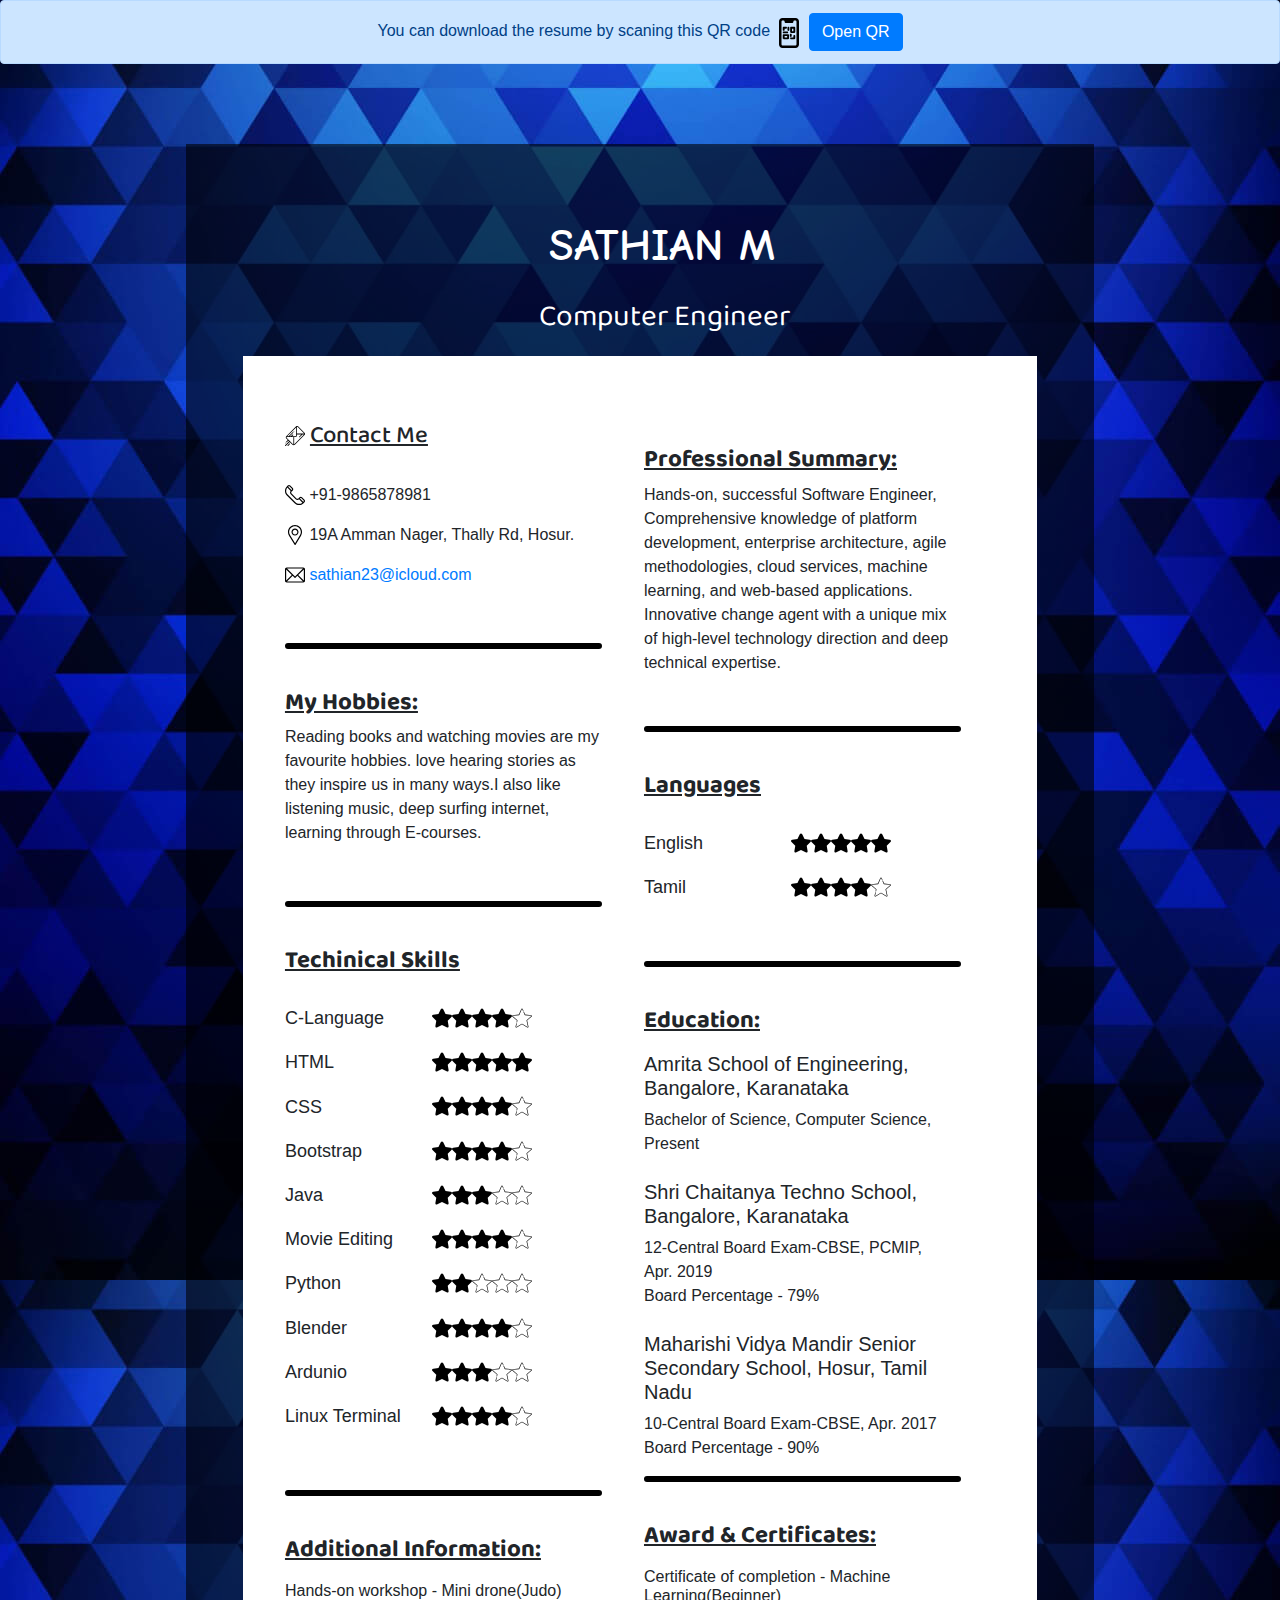
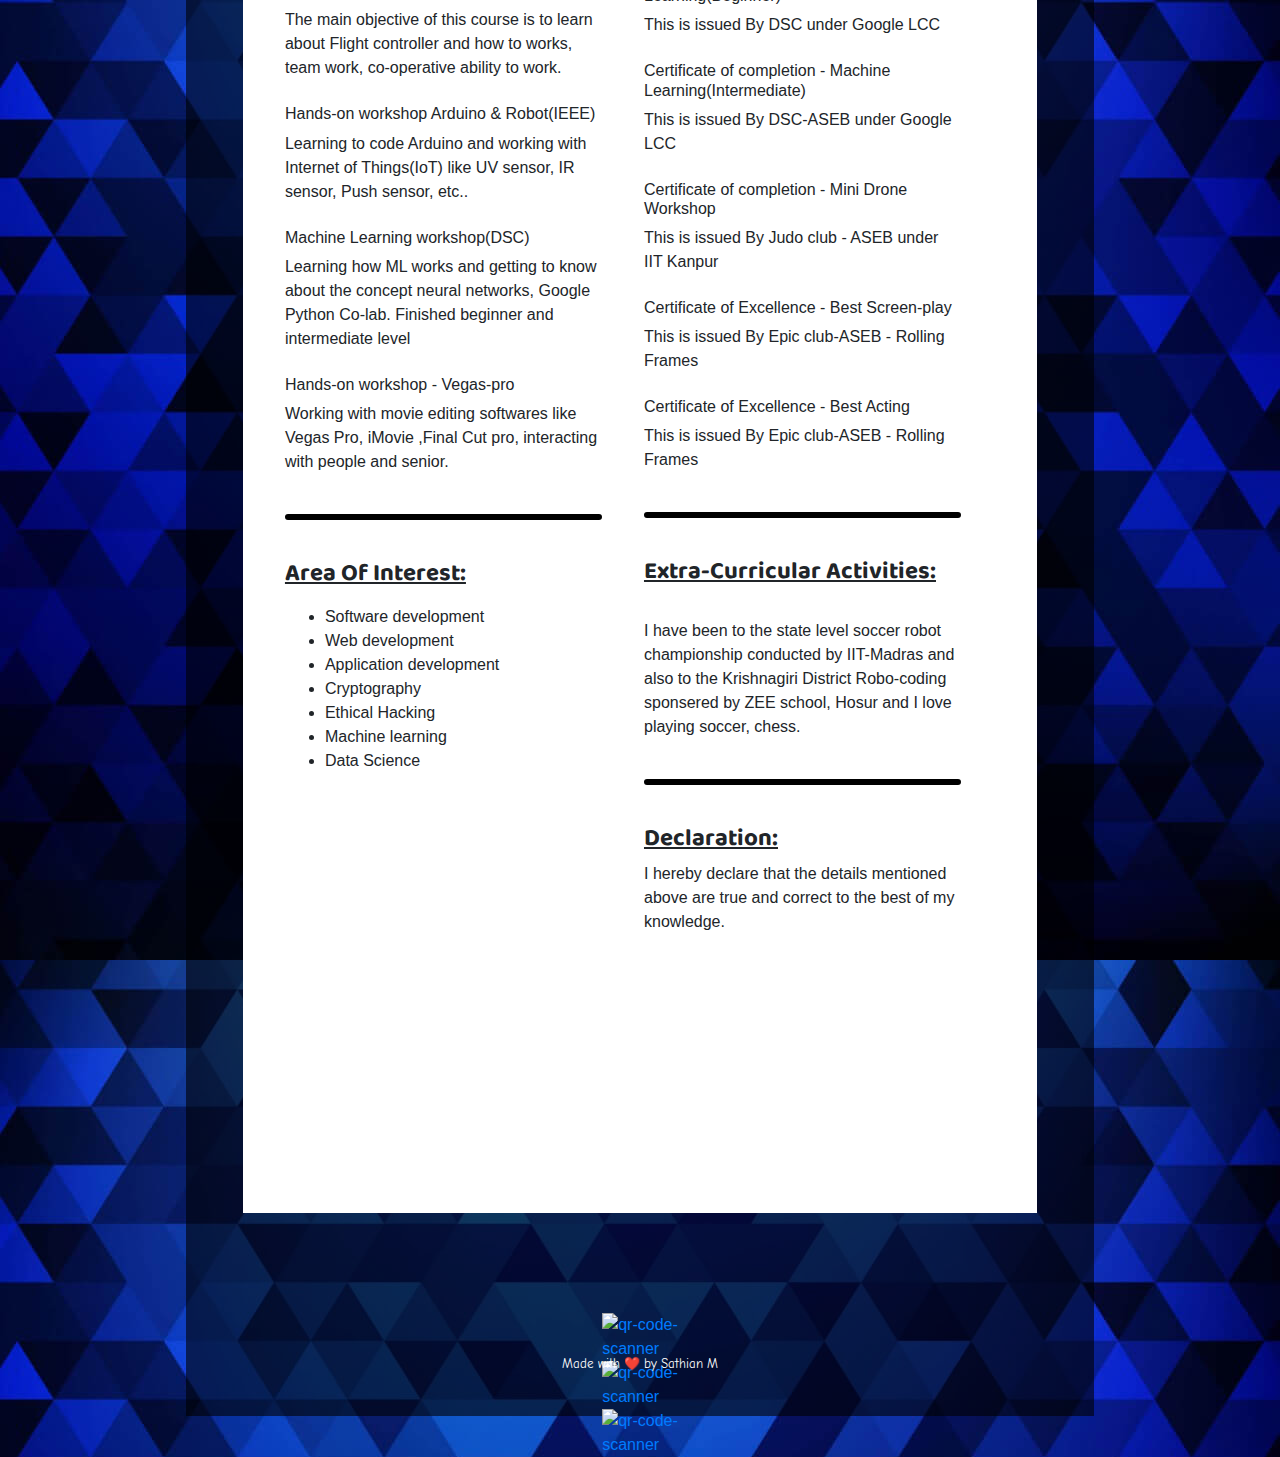
==== commit 644d2499: "Update index.html" ====
--- a/index.html
+++ b/index.html
@@ -71,11 +71,7 @@
 <br>
 <div size=" A4" class="A5">
         <div class="top-lefty">
-          <div><div class="imgdp">
-            <!--class="main"--><br>
-            <img class="dp1" src="Images/dp2.jpg"></div>
-            <hr style="border: 3px solid black; border-radius: 5000px;">
-            <br>
+          <div>
             <h4 class="heading"><img src="Images/email3.svg" alt="qr-code-scanner" id="icons-in-page"> <u>Contact Me</u></h4><br>
             <p><img src="Images/telephone.svg" alt="qr-code-scanner" id="icons-in-page"> +91-9865878981</p>
             <p><img src="Images/placeholder.svg" alt="qr-code-scanner" id="icons-in-page"> 19A Amman Nager, Thally Rd, Hosur.</p>
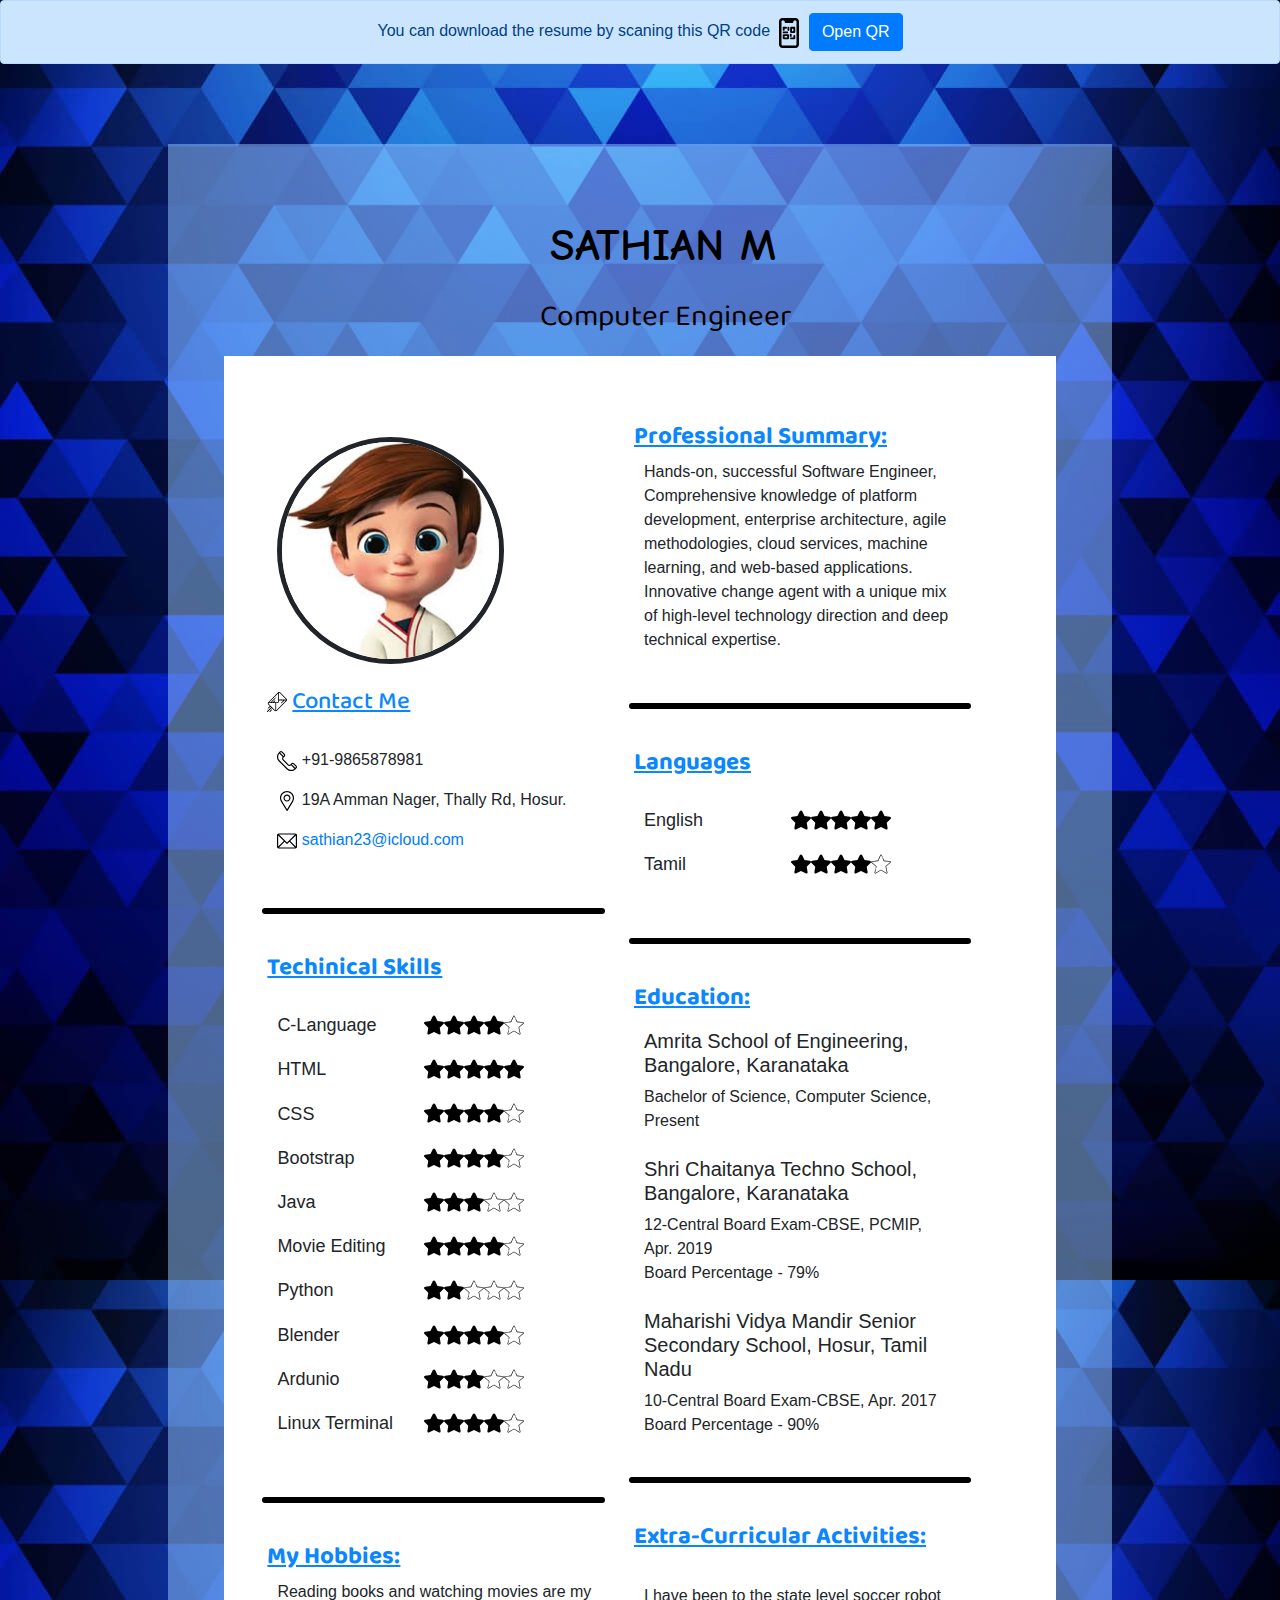
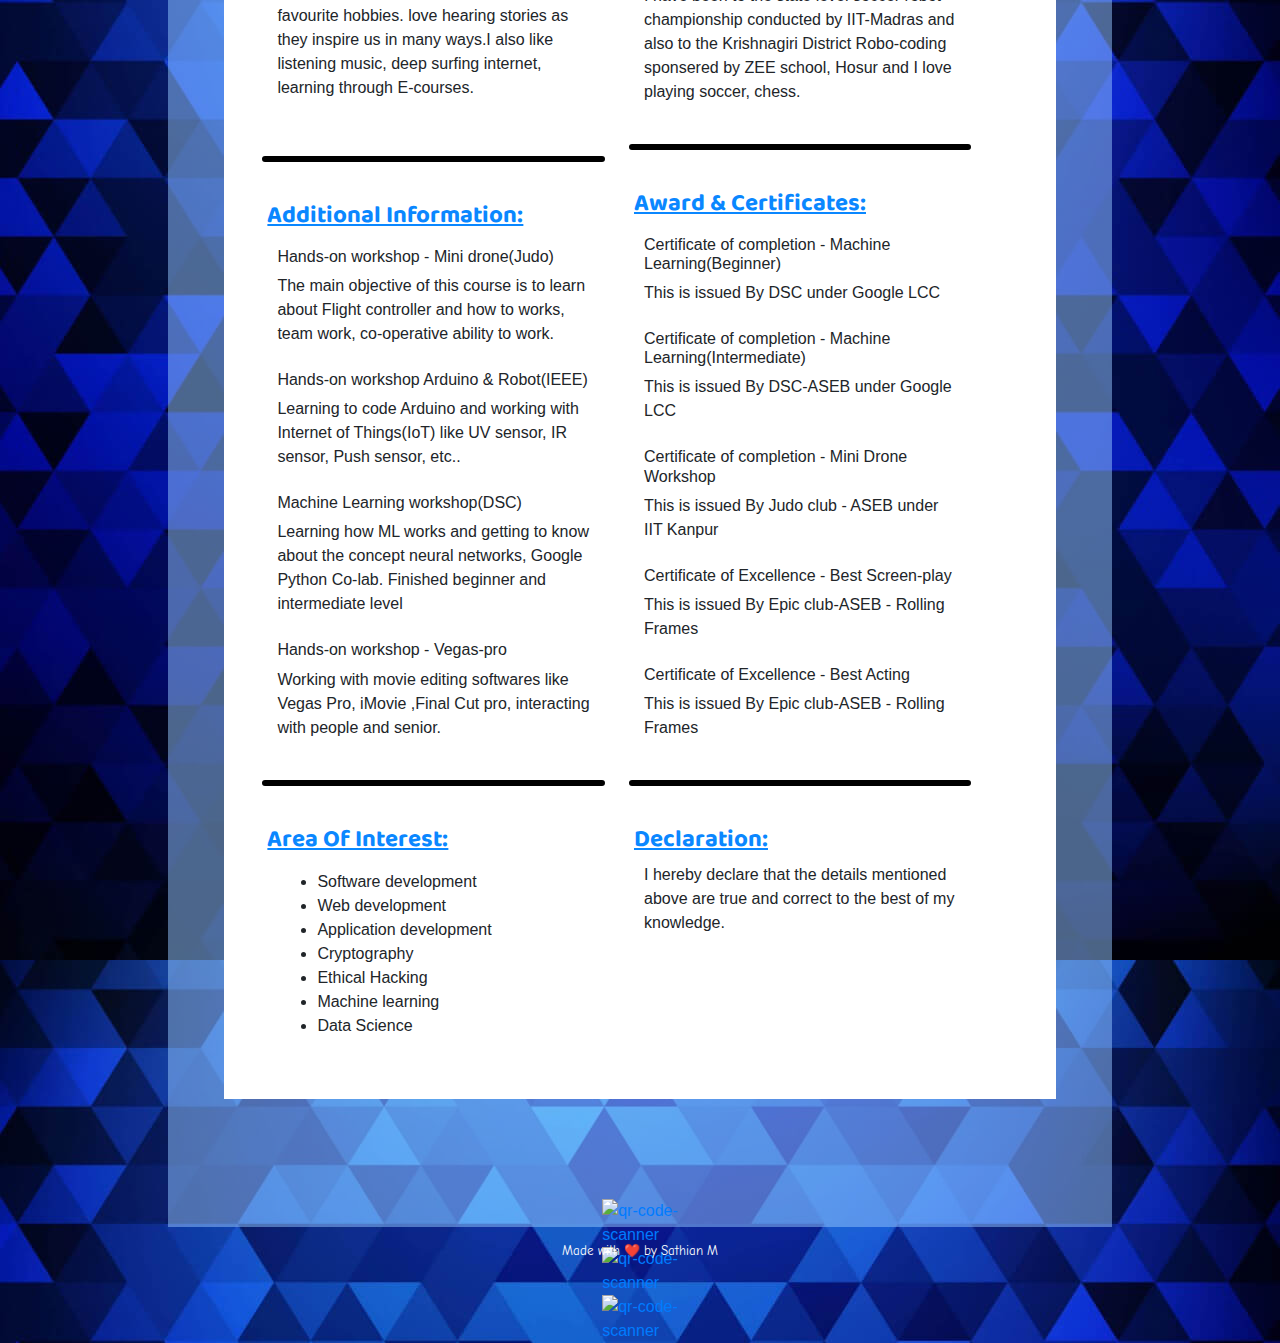
==== commit 87779d0c: "new" ====
--- a/index.html
+++ b/index.html
@@ -72,13 +72,53 @@
 <div size=" A4" class="A5">
         <div class="top-lefty">
           <div>
+            <img src="Images/dp2.jpg" alt="dp" style="height: 6cm; width: 6cm; border-radius: 1000px; border: 5px solid;">
+          </div>
+          <br>
+          <div>
             <h4 class="heading"><img src="Images/email3.svg" alt="qr-code-scanner" id="icons-in-page"> <u>Contact Me</u></h4><br>
             <p><img src="Images/telephone.svg" alt="qr-code-scanner" id="icons-in-page"> +91-9865878981</p>
             <p><img src="Images/placeholder.svg" alt="qr-code-scanner" id="icons-in-page"> 19A Amman Nager, Thally Rd, Hosur.</p>
             <p><img src="Images/email.svg" alt="qr-code-scanner" id="icons-in-page"> <a href="<a href="mailto:sathian23@icloud.com?subject=feedback">sathian23@icloud.com</a></p>
           </div>
           <br>
-          <hr style="border: 3px solid black; border-radius: 5000px;">
+          <hr class="line">
+          <br>
+          <h4 class="heading"><b><u>Techinical Skills</u></b></h4>
+          <br>
+          <h6 id="lang">C-Language</h6>
+          <div class="chart"><img src="Images/favourite.svg" alt="qr-code-scanner" id="icons-in-page"><img src="Images/favourite.svg" alt="qr-code-scanner" id="icons-in-page"><img src="Images/favourite.svg" alt="qr-code-scanner"
+              id="icons-in-page"><img src="Images/favourite.svg" alt="qr-code-scanner" id="icons-in-page"><img src="Images/star1.svg" alt="qr-code-scanner" id="icons-in-page"></div>
+          <h6 id="lang">HTML</h6>
+          <div class="chart"><img src="Images/favourite.svg" alt="qr-code-scanner" id="icons-in-page"><img src="Images/favourite.svg" alt="qr-code-scanner" id="icons-in-page"><img src="Images/favourite.svg" alt="qr-code-scanner"
+              id="icons-in-page"><img src="Images/favourite.svg" alt="qr-code-scanner" id="icons-in-page"><img src="Images/favourite.svg" alt="qr-code-scanner" id="icons-in-page"></div>
+          <h6 id="lang">CSS</h6>
+          <div class="chart"><img src="Images/favourite.svg" alt="qr-code-scanner" id="icons-in-page"><img src="Images/favourite.svg" alt="qr-code-scanner" id="icons-in-page"><img src="Images/favourite.svg" alt="qr-code-scanner"
+              id="icons-in-page"><img src="Images/favourite.svg" alt="qr-code-scanner" id="icons-in-page"><img src="Images/star1.svg" alt="qr-code-scanner" id="icons-in-page"></div>
+          <h6 id="lang">Bootstrap</h6>
+          <div class="chart"><img src="Images/favourite.svg" alt="qr-code-scanner" id="icons-in-page"><img src="Images/favourite.svg" alt="qr-code-scanner" id="icons-in-page"><img src="Images/favourite.svg" alt="qr-code-scanner"
+              id="icons-in-page"><img src="Images/favourite.svg" alt="qr-code-scanner" id="icons-in-page"><img src="Images/star1.svg" alt="qr-code-scanner" id="icons-in-page"></div>
+          <h6 id="lang">Java</h6>
+          <div class="chart"><img src="Images/favourite.svg" alt="qr-code-scanner" id="icons-in-page"><img src="Images/favourite.svg" alt="qr-code-scanner" id="icons-in-page"><img src="Images/favourite.svg" alt="qr-code-scanner"
+              id="icons-in-page"><img src="Images/star1.svg" alt="qr-code-scanner" id="icons-in-page"><img src="Images/star1.svg" alt="qr-code-scanner" id="icons-in-page"></div>
+          <h6 id="lang">Movie Editing</h6>
+          <div class="chart"><img src="Images/favourite.svg" alt="qr-code-scanner" id="icons-in-page"><img src="Images/favourite.svg" alt="qr-code-scanner" id="icons-in-page"><img src="Images/favourite.svg" alt="qr-code-scanner"
+              id="icons-in-page"><img src="Images/favourite.svg" alt="qr-code-scanner" id="icons-in-page"><img src="Images/star1.svg" alt="qr-code-scanner" id="icons-in-page"></div>
+          <h6 id="lang">Python</h6>
+          <div class="chart"><img src="Images/favourite.svg" alt="qr-code-scanner" id="icons-in-page"><img src="Images/favourite.svg" alt="qr-code-scanner" id="icons-in-page"><img src="Images/star1.svg" alt="qr-code-scanner" id="icons-in-page"><img
+              src="Images/star1.svg" alt="qr-code-scanner" id="icons-in-page"><img src="Images/star1.svg" alt="qr-code-scanner" id="icons-in-page"></div>
+          <h6 id="lang">Blender</h6>
+          <div class="chart"><img src="Images/favourite.svg" alt="qr-code-scanner" id="icons-in-page"><img src="Images/favourite.svg" alt="qr-code-scanner" id="icons-in-page"><img src="Images/favourite.svg" alt="qr-code-scanner"
+              id="icons-in-page"><img src="Images/favourite.svg" alt="qr-code-scanner" id="icons-in-page"><img src="Images/star1.svg" alt="qr-code-scanner" id="icons-in-page"></div>
+          <h6 id="lang">Ardunio</h6>
+          <div class="chart"><img src="Images/favourite.svg" alt="qr-code-scanner" id="icons-in-page"><img src="Images/favourite.svg" alt="qr-code-scanner" id="icons-in-page"><img src="Images/favourite.svg" alt="qr-code-scanner"
+              id="icons-in-page"><img src="Images/star1.svg" alt="qr-code-scanner" id="icons-in-page"><img src="Images/star1.svg" alt="qr-code-scanner" id="icons-in-page"></div>
+          <h6 id="lang">Linux Terminal</h6>
+          <div class="chart"><img src="Images/favourite.svg" alt="qr-code-scanner" id="icons-in-page"><img src="Images/favourite.svg" alt="qr-code-scanner" id="icons-in-page"><img src="Images/favourite.svg" alt="qr-code-scanner"
+              id="icons-in-page"><img src="Images/favourite.svg" alt="qr-code-scanner" id="icons-in-page"><img src="Images/star1.svg" alt="qr-code-scanner" id="icons-in-page"></div>
+
+          <br>
+          <hr class="line">
           <br>
           <h4 class="heading"><b><u>My Hobbies:</u></b></h4>
           <p class="para">
@@ -86,43 +126,8 @@
             love hearing stories as they inspire us in many ways.I also like
             listening music, deep surfing internet, learning through E-courses.
           </p>
-          <br>
-          <hr style="border: 3px solid black; border-radius: 5000px;">
-          <br>
-          <h4 class="heading"><b><u>Techinical Skills</u></b></h4>
-          <br>
-          <h6 id="lang">C-Language</h6>
-          <div class="chart"><img src="Images/favourite.svg" alt="qr-code-scanner" id="icons-in-page"><img src="Images/favourite.svg" alt="qr-code-scanner" id="icons-in-page"><img src="Images/favourite.svg" alt="qr-code-scanner"
-              id="icons-in-page"><img src="Images/favourite.svg" alt="qr-code-scanner" id="icons-in-page"><img src="Images/star1.svg" alt="qr-code-scanner" id="icons-in-page"></div>
-          <h6 id="lang">HTML</h6>
-          <div class="chart"><img src="Images/favourite.svg" alt="qr-code-scanner" id="icons-in-page"><img src="Images/favourite.svg" alt="qr-code-scanner" id="icons-in-page"><img src="Images/favourite.svg" alt="qr-code-scanner"
-              id="icons-in-page"><img src="Images/favourite.svg" alt="qr-code-scanner" id="icons-in-page"><img src="Images/favourite.svg" alt="qr-code-scanner" id="icons-in-page"></div>
-          <h6 id="lang">CSS</h6>
-          <div class="chart"><img src="Images/favourite.svg" alt="qr-code-scanner" id="icons-in-page"><img src="Images/favourite.svg" alt="qr-code-scanner" id="icons-in-page"><img src="Images/favourite.svg" alt="qr-code-scanner"
-              id="icons-in-page"><img src="Images/favourite.svg" alt="qr-code-scanner" id="icons-in-page"><img src="Images/star1.svg" alt="qr-code-scanner" id="icons-in-page"></div>
-          <h6 id="lang">Bootstrap</h6>
-          <div class="chart"><img src="Images/favourite.svg" alt="qr-code-scanner" id="icons-in-page"><img src="Images/favourite.svg" alt="qr-code-scanner" id="icons-in-page"><img src="Images/favourite.svg" alt="qr-code-scanner"
-              id="icons-in-page"><img src="Images/favourite.svg" alt="qr-code-scanner" id="icons-in-page"><img src="Images/star1.svg" alt="qr-code-scanner" id="icons-in-page"></div>
-          <h6 id="lang">Java</h6>
-          <div class="chart"><img src="Images/favourite.svg" alt="qr-code-scanner" id="icons-in-page"><img src="Images/favourite.svg" alt="qr-code-scanner" id="icons-in-page"><img src="Images/favourite.svg" alt="qr-code-scanner"
-              id="icons-in-page"><img src="Images/star1.svg" alt="qr-code-scanner" id="icons-in-page"><img src="Images/star1.svg" alt="qr-code-scanner" id="icons-in-page"></div>
-          <h6 id="lang">Movie Editing</h6>
-          <div class="chart"><img src="Images/favourite.svg" alt="qr-code-scanner" id="icons-in-page"><img src="Images/favourite.svg" alt="qr-code-scanner" id="icons-in-page"><img src="Images/favourite.svg" alt="qr-code-scanner"
-              id="icons-in-page"><img src="Images/favourite.svg" alt="qr-code-scanner" id="icons-in-page"><img src="Images/star1.svg" alt="qr-code-scanner" id="icons-in-page"></div>
-          <h6 id="lang">Python</h6>
-          <div class="chart"><img src="Images/favourite.svg" alt="qr-code-scanner" id="icons-in-page"><img src="Images/favourite.svg" alt="qr-code-scanner" id="icons-in-page"><img src="Images/star1.svg" alt="qr-code-scanner" id="icons-in-page"><img
-              src="Images/star1.svg" alt="qr-code-scanner" id="icons-in-page"><img src="Images/star1.svg" alt="qr-code-scanner" id="icons-in-page"></div>
-          <h6 id="lang">Blender</h6>
-          <div class="chart"><img src="Images/favourite.svg" alt="qr-code-scanner" id="icons-in-page"><img src="Images/favourite.svg" alt="qr-code-scanner" id="icons-in-page"><img src="Images/favourite.svg" alt="qr-code-scanner"
-              id="icons-in-page"><img src="Images/favourite.svg" alt="qr-code-scanner" id="icons-in-page"><img src="Images/star1.svg" alt="qr-code-scanner" id="icons-in-page"></div>
-          <h6 id="lang">Ardunio</h6>
-          <div class="chart"><img src="Images/favourite.svg" alt="qr-code-scanner" id="icons-in-page"><img src="Images/favourite.svg" alt="qr-code-scanner" id="icons-in-page"><img src="Images/favourite.svg" alt="qr-code-scanner"
-              id="icons-in-page"><img src="Images/star1.svg" alt="qr-code-scanner" id="icons-in-page"><img src="Images/star1.svg" alt="qr-code-scanner" id="icons-in-page"></div>
-          <h6 id="lang">Linux Terminal</h6>
-          <div class="chart"><img src="Images/favourite.svg" alt="qr-code-scanner" id="icons-in-page"><img src="Images/favourite.svg" alt="qr-code-scanner" id="icons-in-page"><img src="Images/favourite.svg" alt="qr-code-scanner"
-              id="icons-in-page"><img src="Images/favourite.svg" alt="qr-code-scanner" id="icons-in-page"><img src="Images/star1.svg" alt="qr-code-scanner" id="icons-in-page"></div>
-              <br>
-              <hr style="border: 3px solid black; border-radius: 5000px;">
+        <br>
+              <hr class="line">
               <br>
               <h4 class="heading"><b><u>Additional Information:</u></b></h4>
               <p class="para">
@@ -139,7 +144,7 @@
                 Working with movie editing softwares like Vegas Pro, iMovie ,Final Cut pro,
                 interacting with people and senior.<br>
                 <br>
-                <hr style="border: 3px solid black; border-radius: 5000px;">
+                <hr class="line">
                 <br>
                 <h4 class="heading"><b><u>Area of Interest:</u></b></h4>
                 <p class="para">
@@ -169,38 +174,45 @@
           </p>
           <h6>
             <br></h6>
-          <hr style="border: 3px solid black; border-radius: 5000px;">
-          <br>
-          <h4 class="heading"><b><u>Languages</u></b></h4>
-          <br>
-          <h6 id="lang">English</h6>
-          <div class="chart"><img src="Images/favourite.svg" alt="qr-code-scanner" id="icons-in-page"><img src="Images/favourite.svg" alt="qr-code-scanner" id="icons-in-page"><img src="Images/favourite.svg" alt="qr-code-scanner"
-              id="icons-in-page"><img src="Images/favourite.svg" alt="qr-code-scanner" id="icons-in-page"><img src="Images/favourite.svg" alt="qr-code-scanner" id="icons-in-page"></div>
-          <h6 id="lang">Tamil</h6>
-          <div class="chart"><img src="Images/favourite.svg" alt="qr-code-scanner" id="icons-in-page"><img src="Images/favourite.svg" alt="qr-code-scanner" id="icons-in-page"><img src="Images/favourite.svg" alt="qr-code-scanner"
-              id="icons-in-page"><img src="Images/favourite.svg" alt="qr-code-scanner" id="icons-in-page"><img src="Images/star1.svg" alt="qr-code-scanner" id="icons-in-page"></div>
-          <br>
-          <hr style="border: 3px solid black; border-radius: 5000px;">
-          <br>
-          <h4 class="heading"><b><u>Education:</u></b></h4>
-          <p class="para">
-            <h5>
-              Amrita School of Engineering, Bangalore, Karanataka<br></h5>
-            Bachelor of Science, Computer Science, Present
-            <br><br>
-            <h5>
-              Shri Chaitanya Techno School, Bangalore, Karanataka<br></h5>
-            12-Central Board Exam-CBSE, PCMIP,<br> Apr. 2019
-            <br>
-            Board Percentage - 79%
-            <br><br>
-            <h5>
-              Maharishi Vidya Mandir Senior Secondary School, Hosur, Tamil Nadu<br></h5>
-            10-Central Board Exam-CBSE, Apr. 2017
-            <br>
-            Board Percentage - 90%
-            <br>
-            <hr style="border: 3px solid black; border-radius: 5000px;">
+            <hr class="line">
+            <br>
+            <h4 class="heading"><b><u>Languages</u></b></h4>
+            <br>
+            <h6 id="lang">English</h6>
+            <div class="chart"><img src="Images/favourite.svg" alt="qr-code-scanner" id="icons-in-page"><img src="Images/favourite.svg" alt="qr-code-scanner" id="icons-in-page"><img src="Images/favourite.svg" alt="qr-code-scanner"
+                id="icons-in-page"><img src="Images/favourite.svg" alt="qr-code-scanner" id="icons-in-page"><img src="Images/favourite.svg" alt="qr-code-scanner" id="icons-in-page"></div>
+            <h6 id="lang">Tamil</h6>
+            <div class="chart"><img src="Images/favourite.svg" alt="qr-code-scanner" id="icons-in-page"><img src="Images/favourite.svg" alt="qr-code-scanner" id="icons-in-page"><img src="Images/favourite.svg" alt="qr-code-scanner"
+                id="icons-in-page"><img src="Images/favourite.svg" alt="qr-code-scanner" id="icons-in-page"><img src="Images/star1.svg" alt="qr-code-scanner" id="icons-in-page"></div>
+            <br>
+            <hr class="line">
+            <br>
+            <h4 class="heading"><b><u>Education:</u></b></h4>
+            <p class="para">
+              <h5>
+                Amrita School of Engineering, Bangalore, Karanataka<br></h5>
+              Bachelor of Science, Computer Science, Present
+              <br><br>
+              <h5>
+                Shri Chaitanya Techno School, Bangalore, Karanataka<br></h5>
+              12-Central Board Exam-CBSE, PCMIP,<br> Apr. 2019
+              <br>
+              Board Percentage - 79%
+              <br><br>
+              <h5>
+                Maharishi Vidya Mandir Senior Secondary School, Hosur, Tamil Nadu<br></h5>
+              10-Central Board Exam-CBSE, Apr. 2017
+              <br>
+              Board Percentage - 90%
+              <br><br>
+              <hr class="line">              <br>
+
+              <h4 class="heading"><b><u>Extra-Curricular Activities:</u></b></h4><br>
+              <p class="para">
+                I have been to the state level soccer robot championship conducted by IIT-Madras and also to the Krishnagiri District Robo-coding sponsered by ZEE school, Hosur and I love playing soccer, chess.
+                <br>              <br>
+
+            <hr class="line">
             <br>
             <h4 class="heading"><b><u>Award & certificates:</u></b></h4>
             <p class="para">
@@ -216,14 +228,9 @@
               This is issued By Epic club-ASEB - Rolling Frames <br><br>
 
 
-              <hr style="border: 3px solid black; border-radius: 5000px;">
-              <br>
-              <h4 class="heading"><b><u>Extra-Curricular Activities:</u></b></h4><br>
-              <p class="para">
-                I have been to the state level soccer robot championship conducted by IIT-Madras and also to the Krishnagiri District Robo-coding sponsered by ZEE school, Hosur and I love playing soccer, chess.
-                <br><br>
-                <hr style="border: 3px solid black; border-radius: 5000px;">
-                <br>
+              <hr class="line">
+              <br>
+
 
                 <h4 class="heading"><b><u>Declaration:</u></b></h4>
                 <p class="para">
--- a/css/style.css
+++ b/css/style.css
@@ -17,19 +17,19 @@
 display: block;
 margin:  0px auto;
 margin-bottom: 1.5cm;
-width: 21cm;
-height: 65cm;
+width: 22cm;
+height: 62cm;
 opacity: 1;
 }
 div.pages
 {
 
-background: rgba(0, 0, 0, 0.6);
+background: rgba(150, 200, 255, 0.5);
 display: block;
 margin:  80px auto;
 margin-bottom: 1cm;
-width: 24cm;
-height: 76cm;
+width: 25cm;
+height: 71cm;
 scroll-behavior: smooth;
 }
 img.dp1{
@@ -61,7 +61,7 @@
 margin:  1cm auto;
 margin-bottom: 0cm;
 width: 18cm;
-height: 60cm;
+height: 55cm;
 scroll-behavior: smooth;
 }
 img.qrcode
@@ -72,7 +72,6 @@
 }
 section.sheet{
   margin-top: 0px;
-
   text-align: center;
   background-position: center;
   background-origin: border-box;
@@ -86,8 +85,8 @@
   text-align: center;
 text-transform: capitalize;
 font-size: 45px;
-color: white;
-scroll-behavior: n0;
+color: black;
+scroll-behavior: no;
 font-family: 'Comic Neue', cursive;
 margin-right: -500px;
 }
@@ -95,10 +94,11 @@
 {
   text-transform: capitalize;
   font-size: 30px;
-  color: white;
+  color: black;
   scroll-behavior: no;
 font-family: 'Baloo Bhai 2', cursive;
 margin-right: -550px;
+font-stretch: extra-expanded;
 }
 #icons{
   margin-top: 1px;
@@ -126,9 +126,10 @@
   background: white;
   display: block;
   margin-bottom: 0.5cm;
+  margin-top: 15px;
   width: 8.5cm;
-  height: 60cm;
-  margin-left: -0.5cm;
+  height: 55cm;
+  margin-left: -0.7cm;
   scroll-behavior: smooth;
 }
 div.top-rity
@@ -136,11 +137,12 @@
   border: 2.2px solid white;
   background: white;
   display: block;
-  margin:  -60.49cm auto;
+  margin-top:  -56.5cm;
   margin-bottom: 0.5cm;
   margin-left: 9cm;
+  margin-right: -0.7cm;
   width: 8.5cm;
-  height: 60cm;
+  height: 55cm;
   scroll-behavior: smooth;
 }
 div.main
@@ -157,8 +159,10 @@
 }
 h4.heading
 {
+  margin-left: -10px;
   text-transform: capitalize;
   font-family: 'Baloo Bhai 2', cursive;
+color: rgb(10, 135, 255);
 
 }
 p.para
@@ -198,3 +202,10 @@
   height: 1.1cm;
   scroll-behavior: smooth;
   }
+  hr.line{
+    border: 3px solid black/*rgb(10,90,250)*/;
+     border-radius: 5000px;
+margin-left: -15px;
+margin-right: -10px;
+
+  }
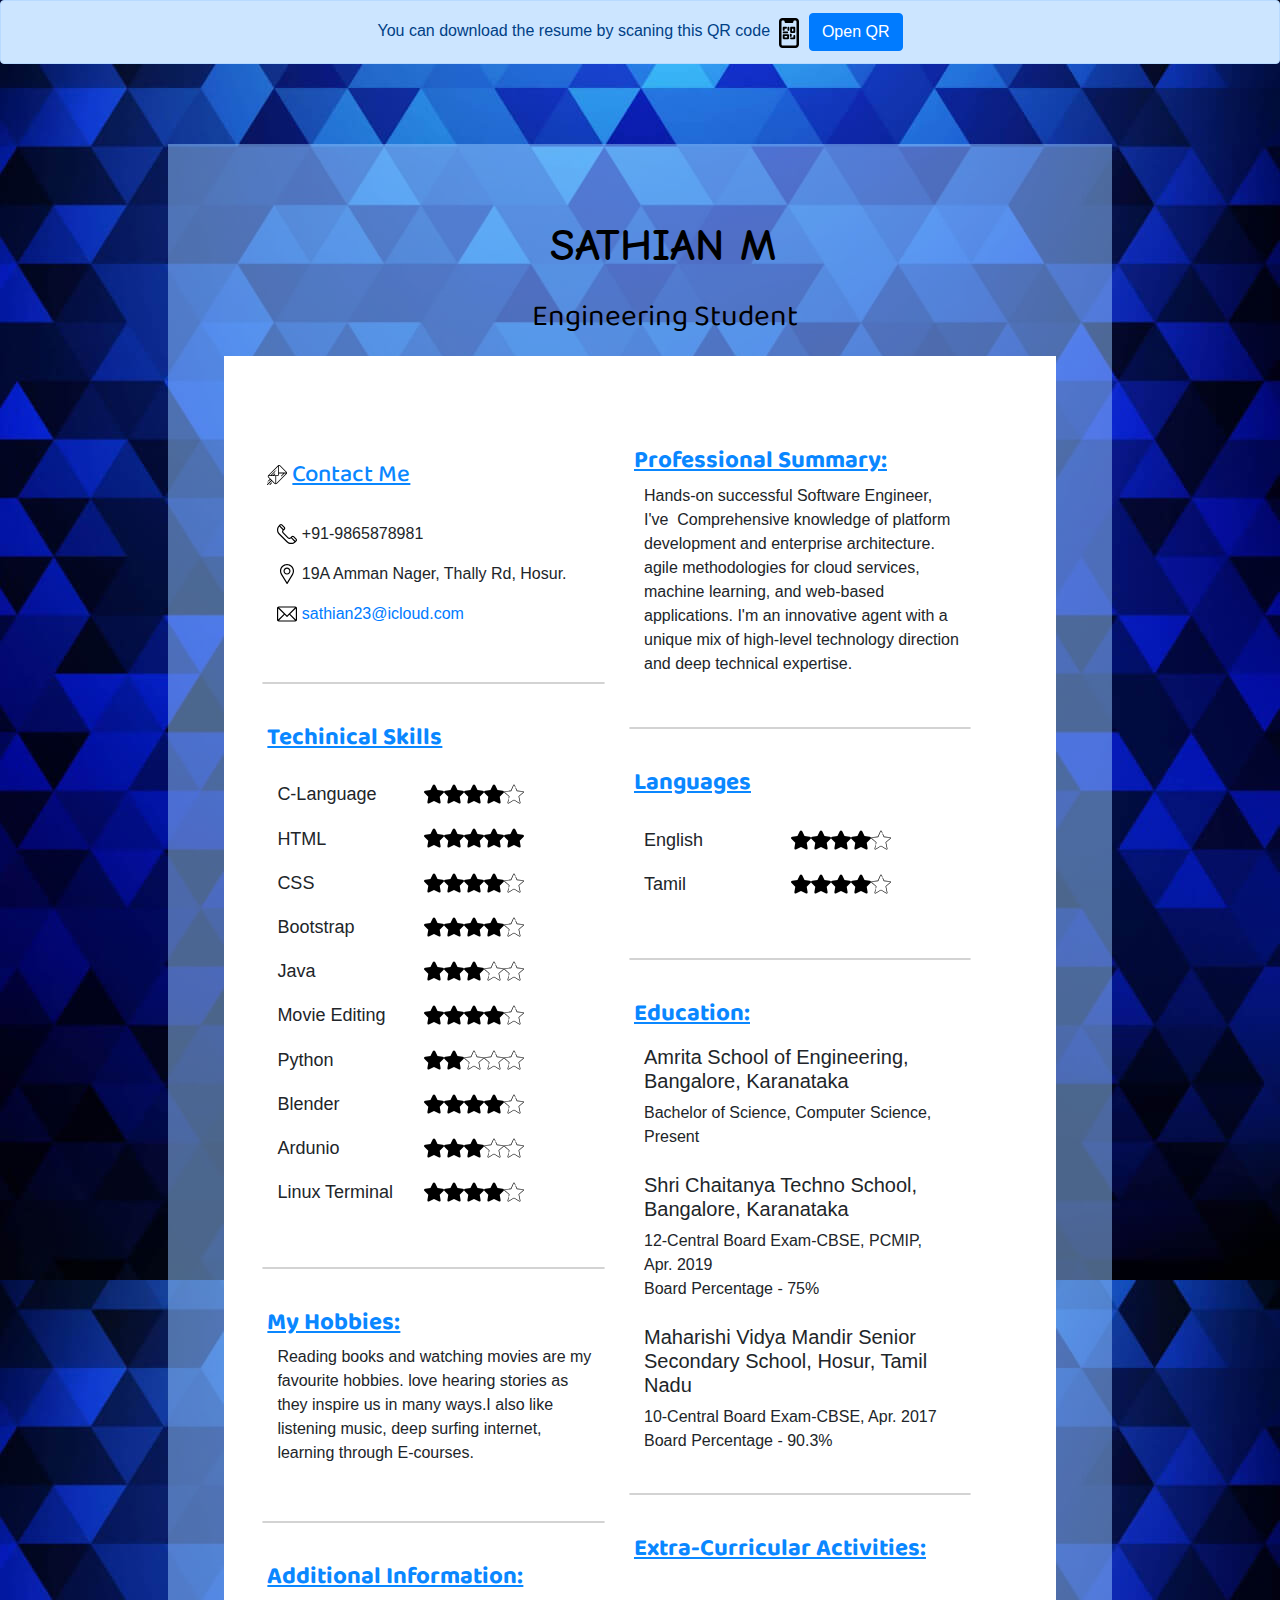
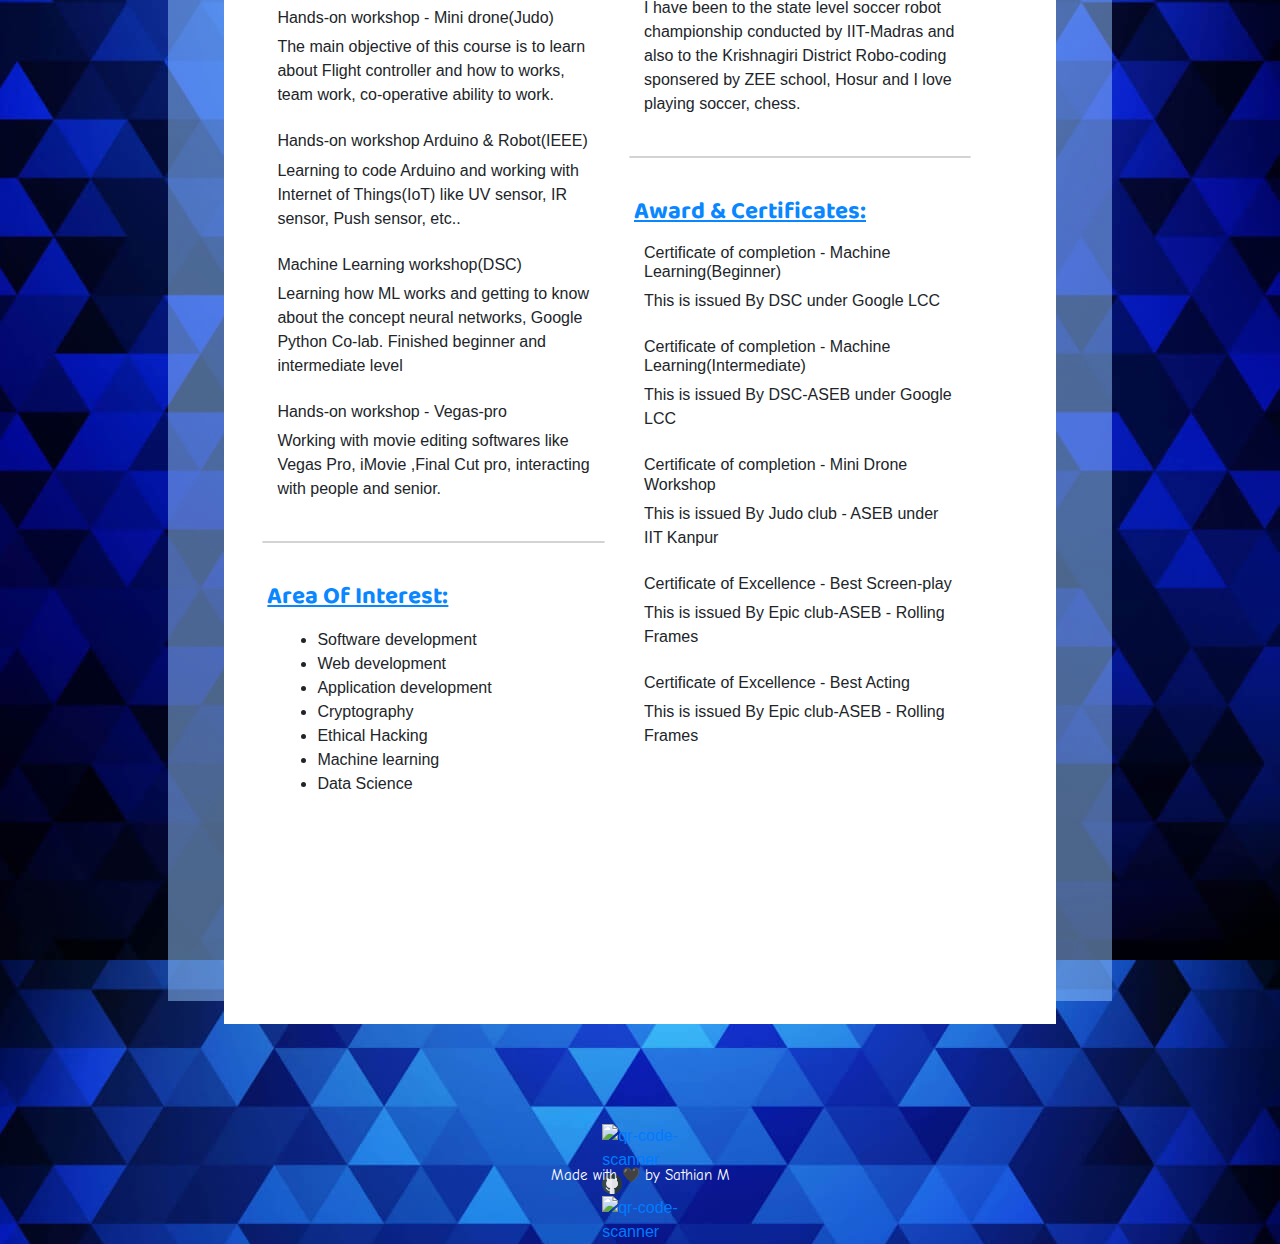
==== commit ace370fe: "nw" ====
--- a/index.html
+++ b/index.html
@@ -19,7 +19,7 @@
   <script src="https://code.jquery.com/jquery-3.4.1.slim.min.js" integrity="sha384-J6qa4849blE2+poT4WnyKhv5vZF5SrPo0iEjwBvKU7imGFAV0wwj1yYfoRSJoZ+n" crossorigin="anonymous"></script>
   <script src="https://cdn.jsdelivr.net/npm/popper.js@1.16.0/dist/umd/popper.min.js" integrity="sha384-Q6E9RHvbIyZFJoft+2mJbHaEWldlvI9IOYy5n3zV9zzTtmI3UksdQRVvoxMfooAo" crossorigin="anonymous"></script>
   <script src="https://stackpath.bootstrapcdn.com/bootstrap/4.4.1/js/bootstrap.min.js" integrity="sha384-wfSDF2E50Y2D1uUdj0O3uMBJnjuUD4Ih7YwaYd1iqfktj0Uod8GCExl3Og8ifwB6" crossorigin="anonymous"></script>
-  <linkedin href="https://fonts.googleapis.com/icon?family=Material+Icons" rel="stylesheet">
+  <l href="https://fonts.googleapis.com/icon?family=Material+Icons" rel="stylesheet">
 </head>
 
 <body style="background-color: black;">
@@ -63,7 +63,7 @@
         <pre class="name">
 
     <b>SATHIAN M</b> </pre>
-        <p class="desi">        computer engineer</p>
+        <p class="desi">        Engineering Student</p>
       </section>
     </section>
     <section>
@@ -71,9 +71,9 @@
 <br>
 <div size=" A4" class="A5">
         <div class="top-lefty">
-          <div>
+        <!--  <div style="align: center;margin-left: 0.5cm;">
             <img src="Images/dp2.jpg" alt="dp" style="height: 6cm; width: 6cm; border-radius: 1000px; border: 5px solid;">
-          </div>
+          </div>-->
           <br>
           <div>
             <h4 class="heading"><img src="Images/email3.svg" alt="qr-code-scanner" id="icons-in-page"> <u>Contact Me</u></h4><br>
@@ -161,15 +161,15 @@
 
         </div>
         <div class="top-rity">
-          <br>
+          <br><br>
           <h4 class="heading"><b><u>Professional Summary:</u></b></h4>
           <p class="para">
-            Hands-on, successful Software Engineer, 
+            Hands-on successful Software Engineer, I've 
             Comprehensive knowledge of platform
-            development, enterprise architecture,
-            agile methodologies, cloud services,
-            machine learning, and web-based applications. 
-            Innovative change agent with a unique mix of high-level
+            development and enterprise architecture.
+            agile methodologies for cloud services,
+            machine learning, and web-based applications. I'm an
+            innovative agent with a unique mix of high-level
             technology direction and deep technical expertise.
           </p>
           <h6>
@@ -180,7 +180,7 @@
             <br>
             <h6 id="lang">English</h6>
             <div class="chart"><img src="Images/favourite.svg" alt="qr-code-scanner" id="icons-in-page"><img src="Images/favourite.svg" alt="qr-code-scanner" id="icons-in-page"><img src="Images/favourite.svg" alt="qr-code-scanner"
-                id="icons-in-page"><img src="Images/favourite.svg" alt="qr-code-scanner" id="icons-in-page"><img src="Images/favourite.svg" alt="qr-code-scanner" id="icons-in-page"></div>
+                id="icons-in-page"><img src="Images/favourite.svg" alt="qr-code-scanner" id="icons-in-page"><img src="Images/star1.svg" alt="qr-code-scanner" id="icons-in-page"></div>
             <h6 id="lang">Tamil</h6>
             <div class="chart"><img src="Images/favourite.svg" alt="qr-code-scanner" id="icons-in-page"><img src="Images/favourite.svg" alt="qr-code-scanner" id="icons-in-page"><img src="Images/favourite.svg" alt="qr-code-scanner"
                 id="icons-in-page"><img src="Images/favourite.svg" alt="qr-code-scanner" id="icons-in-page"><img src="Images/star1.svg" alt="qr-code-scanner" id="icons-in-page"></div>
@@ -197,13 +197,13 @@
                 Shri Chaitanya Techno School, Bangalore, Karanataka<br></h5>
               12-Central Board Exam-CBSE, PCMIP,<br> Apr. 2019
               <br>
-              Board Percentage - 79%
+              Board Percentage - 75%
               <br><br>
               <h5>
                 Maharishi Vidya Mandir Senior Secondary School, Hosur, Tamil Nadu<br></h5>
               10-Central Board Exam-CBSE, Apr. 2017
               <br>
-              Board Percentage - 90%
+              Board Percentage - 90.3%
               <br><br>
               <hr class="line">              <br>
 
@@ -228,14 +228,7 @@
               This is issued By Epic club-ASEB - Rolling Frames <br><br>
 
 
-              <hr class="line">
-              <br>
-
-
-                <h4 class="heading"><b><u>Declaration:</u></b></h4>
-                <p class="para">
-                  I hereby declare that the details mentioned above are true and correct to the best of my knowledge.
-                </p>
+
         </div>
       </div>
     </section>
@@ -247,16 +240,15 @@
       <div class="blur">
         <div class="social">
           <p>
-            <a href="www.instagram.com">
+            <a href="https://www.instagram.com/sathian_the_solution/">
               <img src="Images/instagram.svg" alt="qr-code-scanner" id="icons-in-page"></a>
-            <a href="www.linkedin.com">
-              <img src="Images/linkedin.svg" alt="qr-code-scanner" id="icons-in-page"></a>
-            <a href="www.twitter.com">
+            <a href="https://github.com/sathian-icd">
+              <img src="Images/github.svg" alt="qr-code-scanner" id="icons-in-page"></a>
+            <a href="https://twitter.com/Sathian2305">
               <img src="Images/twitter.svg" alt="qr-code-scanner" id="icons-in-page"></a></p>
         </div>
-        <p style="color: white;font-size:13px;text-align: center;font-family: 'Comic Neue', cursive;">Made with ❤️ by Sathian M</p>
-        <!--<p style="color: white;font-size:13px;text-align: center;font-family: 'Comic Neue', cursive;">Icons made by <a href="https://www.flaticon.com/authors/freepik" title="Freepik">Freepik</a> from <a href="https://www.flaticon.com/" title="Flaticon"> www.flaticon.com</a></p>-->
-      </div>
+        <p style="color: white;font-size:14.7px;text-align: center;font-family: 'Comic Neue', cursive;">Made with 🖤 by Sathian M</p>
+        </div>
     </section>
   </div>
 </body>
--- a/css/style.css
+++ b/css/style.css
@@ -18,7 +18,7 @@
 margin:  0px auto;
 margin-bottom: 1.5cm;
 width: 22cm;
-height: 62cm;
+height: 60cm;
 opacity: 1;
 }
 div.pages
@@ -29,7 +29,7 @@
 margin:  80px auto;
 margin-bottom: 1cm;
 width: 25cm;
-height: 71cm;
+height: 65cm;
 scroll-behavior: smooth;
 }
 img.dp1{
@@ -54,7 +54,6 @@
 {
 
   opacity: 1;
-
 border: 2.2px solid white;
 background: white;
 display: block;
@@ -189,9 +188,9 @@
   div.blur{
   display: block;
   margin:  50px auto;
-  margin-bottom: 0cm;
+  margin-bottom: 3cm;
   width: 21cm;
-  height: 2cm;
+  height: 2.6cm;
   scroll-behavior: smooth;
   }
   div.social{
@@ -203,7 +202,7 @@
   scroll-behavior: smooth;
   }
   hr.line{
-    border: 3px solid black/*rgb(10,90,250)*/;
+    border: 1px solid lightgrey/*rgb(10,90,250)*/;
      border-radius: 5000px;
 margin-left: -15px;
 margin-right: -10px;
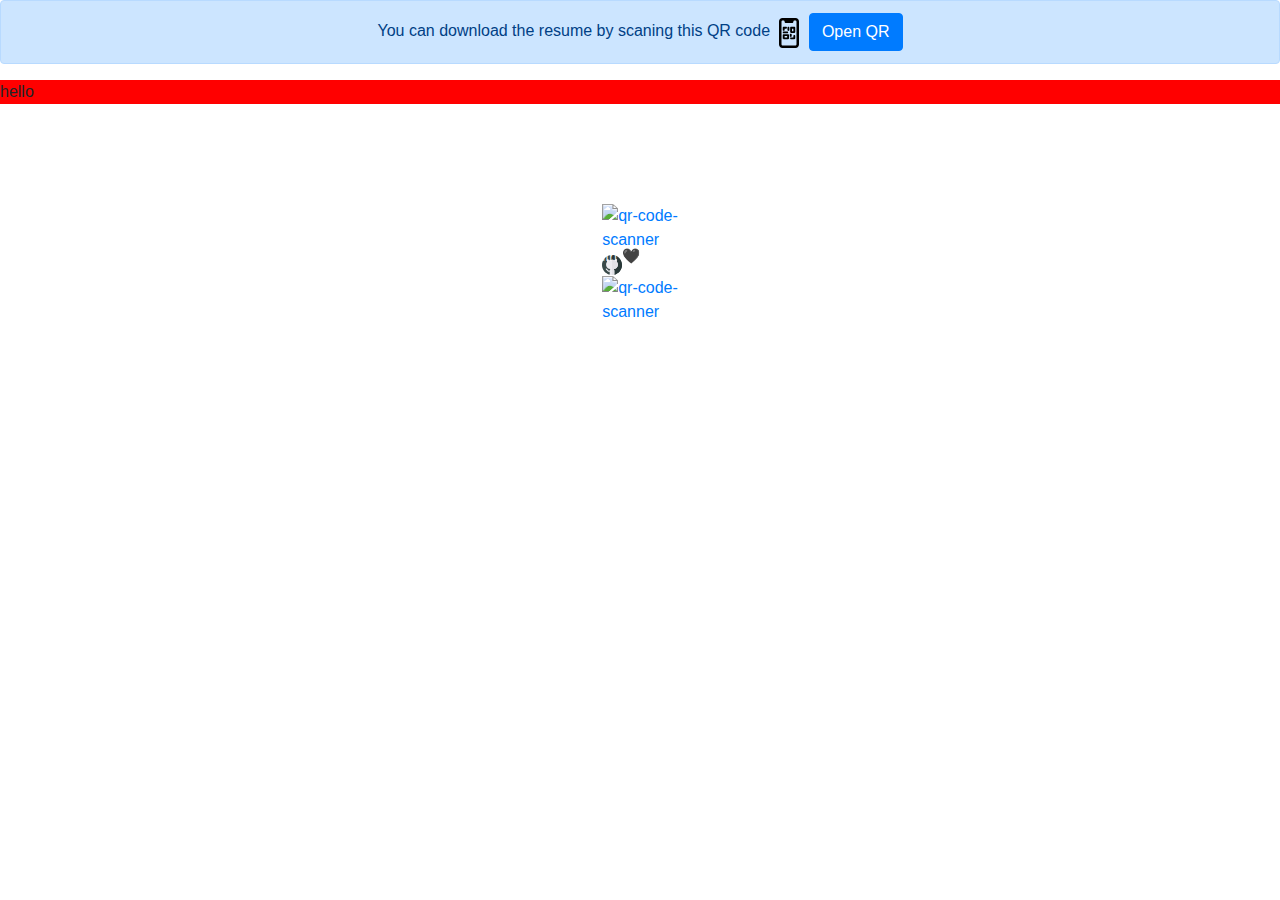
==== commit 8084952f: "1" ====
--- a/index.html
+++ b/index.html
@@ -5,10 +5,13 @@
 
 <!DOCTYPE html>
 <html lang="en">
-<meta charset="utf-8" http-equiv="refresh">
-<meta name="application-name" property="Resume">
-<meta charset="UTF-8">
-<meta name="author" content="Sathian M">
+<meta name="title" content="Resume">
+<meta name="description" content="Sathian's Home Page">
+<meta name="keywords" content="Sathian, Sathian M, sathian's resume, sathian aseb">
+<meta name="robots" content="noindex, nofollow">
+<meta http-equiv="Content-Type" content="text/html; charset=utf-8">
+<meta name="language" content="English">
+<meta name="author" content="M Sathian">
 
 <head>
   <title>Resume</title>
@@ -19,16 +22,18 @@
   <script src="https://code.jquery.com/jquery-3.4.1.slim.min.js" integrity="sha384-J6qa4849blE2+poT4WnyKhv5vZF5SrPo0iEjwBvKU7imGFAV0wwj1yYfoRSJoZ+n" crossorigin="anonymous"></script>
   <script src="https://cdn.jsdelivr.net/npm/popper.js@1.16.0/dist/umd/popper.min.js" integrity="sha384-Q6E9RHvbIyZFJoft+2mJbHaEWldlvI9IOYy5n3zV9zzTtmI3UksdQRVvoxMfooAo" crossorigin="anonymous"></script>
   <script src="https://stackpath.bootstrapcdn.com/bootstrap/4.4.1/js/bootstrap.min.js" integrity="sha384-wfSDF2E50Y2D1uUdj0O3uMBJnjuUD4Ih7YwaYd1iqfktj0Uod8GCExl3Og8ifwB6" crossorigin="anonymous"></script>
-  <l href="https://fonts.googleapis.com/icon?family=Material+Icons" rel="stylesheet">
+  <link href="https://fonts.googleapis.com/icon?family=Material+Icons" rel="stylesheet">
 </head>
 
-<body style="background-color: black;">
-<div class="alert alert-primary" role="alert" style="text-align: center;">
+<body>
+  <div class="alert alert-primary" role="alert" style="text-align: center;">
     You can download the resume by scaning this QR code <img src="Images/qr-code.svg" alt="qr-code-scanner" id="icons">
-    <button type="button" class="btn btn-primary" data-toggle="modal" data-target="#Modal" style="align-content: space-between;">
+    <button type="button" class="btn btn-primary" data-toggle="modal" data-target="#Modal"
+      style="align-content: space-between;">
       Open QR
     </button>
-    <div class="modal fade" id="Modal" tabindex="-1" role="dialog" aria-labelledby="ModalLabel" aria-hidden="true" style="text-align: center;">
+    <div class="modal fade" id="Modal" tabindex="-1" role="dialog" aria-labelledby="ModalLabel" aria-hidden="true"
+      style="text-align: center;">
       <div class="modal-dialog" role="document">
         <div class="modal-content">
           <div class="modal-header">
@@ -45,9 +50,9 @@
             This QR code is made using Qr generator with the link of Google drive hidden in it.
             When you scan this QR code in your mobile phone, it will open the document.<br>
             You can also download this file.
-                        </div>
+          </div>
           <div class="modal-footer">
-          <a href="resume 2.docx" download><button type="button" class="btn btn-primary">Download</button></a>
+            <a href="resume 2.docx" download><button type="button" class="btn btn-primary">Download</button></a>
             <button type="button" class="btn btn-primary" data-dismiss="modal">Done</button>
 
           </div>
@@ -55,202 +60,26 @@
       </div>
     </div>
   </div>
-  <div class="pages">
-    <section class="sheet">
-      <section class="imgdp">
-      </section>
-      <section class="def">
-        <pre class="name">
+  <section class="home">
+    <p>hello</p>
+  </section>
 
-    <b>SATHIAN M</b> </pre>
-        <p class="desi">        Engineering Student</p>
-      </section>
-    </section>
-    <section>
-      <div size="A4" class="A4"">
-<br>
-<div size=" A4" class="A5">
-        <div class="top-lefty">
-        <!--  <div style="align: center;margin-left: 0.5cm;">
-            <img src="Images/dp2.jpg" alt="dp" style="height: 6cm; width: 6cm; border-radius: 1000px; border: 5px solid;">
-          </div>-->
-          <br>
-          <div>
-            <h4 class="heading"><img src="Images/email3.svg" alt="qr-code-scanner" id="icons-in-page"> <u>Contact Me</u></h4><br>
-            <p><img src="Images/telephone.svg" alt="qr-code-scanner" id="icons-in-page"> +91-9865878981</p>
-            <p><img src="Images/placeholder.svg" alt="qr-code-scanner" id="icons-in-page"> 19A Amman Nager, Thally Rd, Hosur.</p>
-            <p><img src="Images/email.svg" alt="qr-code-scanner" id="icons-in-page"> <a href="<a href="mailto:sathian23@icloud.com?subject=feedback">sathian23@icloud.com</a></p>
-          </div>
-          <br>
-          <hr class="line">
-          <br>
-          <h4 class="heading"><b><u>Techinical Skills</u></b></h4>
-          <br>
-          <h6 id="lang">C-Language</h6>
-          <div class="chart"><img src="Images/favourite.svg" alt="qr-code-scanner" id="icons-in-page"><img src="Images/favourite.svg" alt="qr-code-scanner" id="icons-in-page"><img src="Images/favourite.svg" alt="qr-code-scanner"
-              id="icons-in-page"><img src="Images/favourite.svg" alt="qr-code-scanner" id="icons-in-page"><img src="Images/star1.svg" alt="qr-code-scanner" id="icons-in-page"></div>
-          <h6 id="lang">HTML</h6>
-          <div class="chart"><img src="Images/favourite.svg" alt="qr-code-scanner" id="icons-in-page"><img src="Images/favourite.svg" alt="qr-code-scanner" id="icons-in-page"><img src="Images/favourite.svg" alt="qr-code-scanner"
-              id="icons-in-page"><img src="Images/favourite.svg" alt="qr-code-scanner" id="icons-in-page"><img src="Images/favourite.svg" alt="qr-code-scanner" id="icons-in-page"></div>
-          <h6 id="lang">CSS</h6>
-          <div class="chart"><img src="Images/favourite.svg" alt="qr-code-scanner" id="icons-in-page"><img src="Images/favourite.svg" alt="qr-code-scanner" id="icons-in-page"><img src="Images/favourite.svg" alt="qr-code-scanner"
-              id="icons-in-page"><img src="Images/favourite.svg" alt="qr-code-scanner" id="icons-in-page"><img src="Images/star1.svg" alt="qr-code-scanner" id="icons-in-page"></div>
-          <h6 id="lang">Bootstrap</h6>
-          <div class="chart"><img src="Images/favourite.svg" alt="qr-code-scanner" id="icons-in-page"><img src="Images/favourite.svg" alt="qr-code-scanner" id="icons-in-page"><img src="Images/favourite.svg" alt="qr-code-scanner"
-              id="icons-in-page"><img src="Images/favourite.svg" alt="qr-code-scanner" id="icons-in-page"><img src="Images/star1.svg" alt="qr-code-scanner" id="icons-in-page"></div>
-          <h6 id="lang">Java</h6>
-          <div class="chart"><img src="Images/favourite.svg" alt="qr-code-scanner" id="icons-in-page"><img src="Images/favourite.svg" alt="qr-code-scanner" id="icons-in-page"><img src="Images/favourite.svg" alt="qr-code-scanner"
-              id="icons-in-page"><img src="Images/star1.svg" alt="qr-code-scanner" id="icons-in-page"><img src="Images/star1.svg" alt="qr-code-scanner" id="icons-in-page"></div>
-          <h6 id="lang">Movie Editing</h6>
-          <div class="chart"><img src="Images/favourite.svg" alt="qr-code-scanner" id="icons-in-page"><img src="Images/favourite.svg" alt="qr-code-scanner" id="icons-in-page"><img src="Images/favourite.svg" alt="qr-code-scanner"
-              id="icons-in-page"><img src="Images/favourite.svg" alt="qr-code-scanner" id="icons-in-page"><img src="Images/star1.svg" alt="qr-code-scanner" id="icons-in-page"></div>
-          <h6 id="lang">Python</h6>
-          <div class="chart"><img src="Images/favourite.svg" alt="qr-code-scanner" id="icons-in-page"><img src="Images/favourite.svg" alt="qr-code-scanner" id="icons-in-page"><img src="Images/star1.svg" alt="qr-code-scanner" id="icons-in-page"><img
-              src="Images/star1.svg" alt="qr-code-scanner" id="icons-in-page"><img src="Images/star1.svg" alt="qr-code-scanner" id="icons-in-page"></div>
-          <h6 id="lang">Blender</h6>
-          <div class="chart"><img src="Images/favourite.svg" alt="qr-code-scanner" id="icons-in-page"><img src="Images/favourite.svg" alt="qr-code-scanner" id="icons-in-page"><img src="Images/favourite.svg" alt="qr-code-scanner"
-              id="icons-in-page"><img src="Images/favourite.svg" alt="qr-code-scanner" id="icons-in-page"><img src="Images/star1.svg" alt="qr-code-scanner" id="icons-in-page"></div>
-          <h6 id="lang">Ardunio</h6>
-          <div class="chart"><img src="Images/favourite.svg" alt="qr-code-scanner" id="icons-in-page"><img src="Images/favourite.svg" alt="qr-code-scanner" id="icons-in-page"><img src="Images/favourite.svg" alt="qr-code-scanner"
-              id="icons-in-page"><img src="Images/star1.svg" alt="qr-code-scanner" id="icons-in-page"><img src="Images/star1.svg" alt="qr-code-scanner" id="icons-in-page"></div>
-          <h6 id="lang">Linux Terminal</h6>
-          <div class="chart"><img src="Images/favourite.svg" alt="qr-code-scanner" id="icons-in-page"><img src="Images/favourite.svg" alt="qr-code-scanner" id="icons-in-page"><img src="Images/favourite.svg" alt="qr-code-scanner"
-              id="icons-in-page"><img src="Images/favourite.svg" alt="qr-code-scanner" id="icons-in-page"><img src="Images/star1.svg" alt="qr-code-scanner" id="icons-in-page"></div>
-
-          <br>
-          <hr class="line">
-          <br>
-          <h4 class="heading"><b><u>My Hobbies:</u></b></h4>
-          <p class="para">
-            Reading books and watching movies are my favourite hobbies.
-            love hearing stories as they inspire us in many ways.I also like
-            listening music, deep surfing internet, learning through E-courses.
-          </p>
-        <br>
-              <hr class="line">
-              <br>
-              <h4 class="heading"><b><u>Additional Information:</u></b></h4>
-              <p class="para">
-                <h6>Hands-on workshop - Mini drone(Judo)<br></h6>
-                The main objective of this course is to learn about Flight controller and how to works, team work, co-operative ability to work.
-                <br><br>
-                <h6>Hands-on workshop Arduino & Robot(IEEE)<br></h6>
-                Learning to code Arduino and working with Internet of Things(IoT) like UV sensor, IR sensor, Push sensor, etc..
-                <br><br>
-                <h6>Machine Learning workshop(DSC)<br></h6>
-                Learning how ML works and getting to know about the concept neural networks, Google Python Co-lab.
-                Finished beginner and intermediate level<br><br>
-                <h6>Hands-on workshop - Vegas-pro<br></h6>
-                Working with movie editing softwares like Vegas Pro, iMovie ,Final Cut pro,
-                interacting with people and senior.<br>
-                <br>
-                <hr class="line">
-                <br>
-                <h4 class="heading"><b><u>Area of Interest:</u></b></h4>
-                <p class="para">
-                  <ul>
-                    <li>Software development</li>
-                    <li>Web development</li>
-                    <li>Application development</li>
-                    <li>Cryptography</li>
-                    <li>Ethical Hacking</li>
-                    <li>Machine learning</li>
-                    <li>Data Science</li>
-                  </ul>
-                </p>
-
-        </div>
-        <div class="top-rity">
-          <br><br>
-          <h4 class="heading"><b><u>Professional Summary:</u></b></h4>
-          <p class="para">
-            Hands-on successful Software Engineer, I've 
-            Comprehensive knowledge of platform
-            development and enterprise architecture.
-            agile methodologies for cloud services,
-            machine learning, and web-based applications. I'm an
-            innovative agent with a unique mix of high-level
-            technology direction and deep technical expertise.
-          </p>
-          <h6>
-            <br></h6>
-            <hr class="line">
-            <br>
-            <h4 class="heading"><b><u>Languages</u></b></h4>
-            <br>
-            <h6 id="lang">English</h6>
-            <div class="chart"><img src="Images/favourite.svg" alt="qr-code-scanner" id="icons-in-page"><img src="Images/favourite.svg" alt="qr-code-scanner" id="icons-in-page"><img src="Images/favourite.svg" alt="qr-code-scanner"
-                id="icons-in-page"><img src="Images/favourite.svg" alt="qr-code-scanner" id="icons-in-page"><img src="Images/star1.svg" alt="qr-code-scanner" id="icons-in-page"></div>
-            <h6 id="lang">Tamil</h6>
-            <div class="chart"><img src="Images/favourite.svg" alt="qr-code-scanner" id="icons-in-page"><img src="Images/favourite.svg" alt="qr-code-scanner" id="icons-in-page"><img src="Images/favourite.svg" alt="qr-code-scanner"
-                id="icons-in-page"><img src="Images/favourite.svg" alt="qr-code-scanner" id="icons-in-page"><img src="Images/star1.svg" alt="qr-code-scanner" id="icons-in-page"></div>
-            <br>
-            <hr class="line">
-            <br>
-            <h4 class="heading"><b><u>Education:</u></b></h4>
-            <p class="para">
-              <h5>
-                Amrita School of Engineering, Bangalore, Karanataka<br></h5>
-              Bachelor of Science, Computer Science, Present
-              <br><br>
-              <h5>
-                Shri Chaitanya Techno School, Bangalore, Karanataka<br></h5>
-              12-Central Board Exam-CBSE, PCMIP,<br> Apr. 2019
-              <br>
-              Board Percentage - 75%
-              <br><br>
-              <h5>
-                Maharishi Vidya Mandir Senior Secondary School, Hosur, Tamil Nadu<br></h5>
-              10-Central Board Exam-CBSE, Apr. 2017
-              <br>
-              Board Percentage - 90.3%
-              <br><br>
-              <hr class="line">              <br>
-
-              <h4 class="heading"><b><u>Extra-Curricular Activities:</u></b></h4><br>
-              <p class="para">
-                I have been to the state level soccer robot championship conducted by IIT-Madras and also to the Krishnagiri District Robo-coding sponsered by ZEE school, Hosur and I love playing soccer, chess.
-                <br>              <br>
-
-            <hr class="line">
-            <br>
-            <h4 class="heading"><b><u>Award & certificates:</u></b></h4>
-            <p class="para">
-              <h6>Certificate of completion - Machine Learning(Beginner)<br></h6>
-              This is issued By DSC under Google LCC <br><br>
-              <h6>Certificate of completion - Machine Learning(Intermediate)<br></h6>
-              This is issued By DSC-ASEB under Google LCC <br><br>
-              <h6>Certificate of completion - Mini Drone Workshop<br></h6>
-              This is issued By Judo club - ASEB under IIT Kanpur <br><br>
-              <h6>Certificate of Excellence - Best Screen-play<br></h6>
-              This is issued By Epic club-ASEB - Rolling Frames <br><br>
-              <h6>Certificate of Excellence - Best Acting<br></h6>
-              This is issued By Epic club-ASEB - Rolling Frames <br><br>
-
-
-
-        </div>
+  <section>
+    <div class="blur">
+      <div class="social">
+        <p>
+          <a href="https://www.instagram.com/sathian_the_solution_/">
+            <img src="Images/instagram.svg" alt="qr-code-scanner" id="icons-in-page"></a>
+          <a href="https://github.com/sathian-icd">
+            <img src="Images/github.svg" alt="qr-code-scanner" id="icons-in-page"></a>
+          <a href="https://twitter.com/Sathian2305">
+            <img src="Images/twitter.svg" alt="qr-code-scanner" id="icons-in-page"></a>
+        </p>
       </div>
-    </section>
-
-    <section>
-
-    </section>
-    <section>
-      <div class="blur">
-        <div class="social">
-          <p>
-            <a href="https://www.instagram.com/sathian_the_solution/">
-              <img src="Images/instagram.svg" alt="qr-code-scanner" id="icons-in-page"></a>
-            <a href="https://github.com/sathian-icd">
-              <img src="Images/github.svg" alt="qr-code-scanner" id="icons-in-page"></a>
-            <a href="https://twitter.com/Sathian2305">
-              <img src="Images/twitter.svg" alt="qr-code-scanner" id="icons-in-page"></a></p>
-        </div>
-        <p style="color: white;font-size:14.7px;text-align: center;font-family: 'Comic Neue', cursive;">Made with 🖤 by Sathian M</p>
-        </div>
-    </section>
-  </div>
+      <p style="color: white;font-size:14.7px;text-align: center;font-family: 'Comic Neue', cursive;">Made with 🖤 by
+        Sathian M</p>
+    </div>
+  </section>
 </body>
 
-</html>
+</html>--- a/css/style.css
+++ b/css/style.css
@@ -1,210 +1,48 @@
-
-body
-{
-scroll-behavior: smooth;
-background-image: url("../Images/3.jpg");
-background-size: 100%;
-background-repeat: repeat;
+body {
+  scroll-behavior: smooth;
+  background-size: 100%;
+  background-repeat: repeat;
 }
 
-section.def
-{
-  margin-top: 0px;
-margin-right: 500px;
-}
-div.A4{
-background: white;
-display: block;
-margin:  0px auto;
-margin-bottom: 1.5cm;
-width: 22cm;
-height: 60cm;
-opacity: 1;
-}
-div.pages
-{
-
-background: rgba(150, 200, 255, 0.5);
-display: block;
-margin:  80px auto;
-margin-bottom: 1cm;
-width: 25cm;
-height: 65cm;
-scroll-behavior: smooth;
-}
-img.dp1{
-  border-radius: 1000px;
-  align-items: center;
-  align-content: center;
-  height: 210px;
-  width: 210px;
-  border: 5px solid black;
-
-}
-div.imgdp
-{
-  margin-left: 1cm;
-  background: white;
-  display: block;
-  width: 8cm;
-  height: 6.1cm;
-
-}
-div.A5
-{
-
-  opacity: 1;
-border: 2.2px solid white;
-background: white;
-display: block;
-margin:  1cm auto;
-margin-bottom: 0cm;
-width: 18cm;
-height: 55cm;
-scroll-behavior: smooth;
-}
-img.qrcode
-{
-  height: 50%;
-  width: 50%;
-  border: 4px solid black;
-}
-section.sheet{
-  margin-top: 0px;
-  text-align: center;
-  background-position: center;
-  background-origin: border-box;
-  width: auto;
-  height: auto;
-  background-repeat: repeat;
-
-}
-pre.name
-{
-  text-align: center;
-text-transform: capitalize;
-font-size: 45px;
-color: black;
-scroll-behavior: no;
-font-family: 'Comic Neue', cursive;
-margin-right: -500px;
-}
-p.desi
-{
-  text-transform: capitalize;
-  font-size: 30px;
-  color: black;
-  scroll-behavior: no;
-font-family: 'Baloo Bhai 2', cursive;
-margin-right: -550px;
-font-stretch: extra-expanded;
-}
-#icons{
+#icons {
   margin-top: 1px;
   width: 30px;
   height: 30px;
 }
-#icons-in-page
-{
+
+#icons-in-page {
   width: 20px;
   height: 20px;
 }
-#icons-in-page2
-{
+#icons-in-page2 {
   width: 21px;
   height: 21px;
 }
-pre.mainpage
-{
-  font-family: 'Baloo Bhai 2', cursive;
-  font-size: 20px;
-}
-div.top-lefty
-{
-  border: 2.2px solid white;
-  background: white;
+div.blur {
   display: block;
-  margin-bottom: 0.5cm;
-  margin-top: 15px;
-  width: 8.5cm;
-  height: 55cm;
-  margin-left: -0.7cm;
-  scroll-behavior: smooth;
-}
-div.top-rity
-{
-  border: 2.2px solid white;
-  background: white;
-  display: block;
-  margin-top:  -56.5cm;
-  margin-bottom: 0.5cm;
-  margin-left: 9cm;
-  margin-right: -0.7cm;
-  width: 8.5cm;
-  height: 55cm;
-  scroll-behavior: smooth;
-}
-div.main
-{
-  border: 2.2px solid white;
-
-  background: white;
-  display: block;
-  margin:  10px auto;
-  margin-bottom: 0.5cm;
-  width: 7cm;
-  height: 28cm;
-  scroll-behavior: smooth;
-}
-h4.heading
-{
-  margin-left: -10px;
-  text-transform: capitalize;
-  font-family: 'Baloo Bhai 2', cursive;
-color: rgb(10, 135, 255);
-
-}
-p.para
-{
-  text-align: left;
-}
-#lang
-{
-  font-size: 18px;
-}
-div.chart
-{
-  border: 2.2px solid white;
-
-  background: white;
-  display: block;
-  margin:  -34.5px auto;
-  margin-bottom: 0.5cm;
-  margin-left: 145px;
-  width: 3cm;
-  height: 0.8cm;
-  scroll-behavior: smooth;
-}
-  div.blur{
-  display: block;
-  margin:  50px auto;
+  margin: 50px auto;
   margin-bottom: 3cm;
   width: 21cm;
   height: 2.6cm;
   scroll-behavior: smooth;
-  }
-  div.social{
+}
+div.social {
   display: block;
-  margin:  100px auto;
-margin-bottom: 0cm;
+  margin: 100px auto;
+  margin-bottom: 0cm;
   width: 2cm;
   height: 1.1cm;
   scroll-behavior: smooth;
-  }
-  hr.line{
-    border: 1px solid lightgrey/*rgb(10,90,250)*/;
-     border-radius: 5000px;
-margin-left: -15px;
-margin-right: -10px;
+}
+hr.line {
+  border: 1px solid lightgrey /*rgb(10,90,250)*/;
+  border-radius: 5000px;
+  margin-left: -15px;
+  margin-right: -10px;
+}
 
-  }
+.home{
+  width: 100%;
+  height: 100%;
+  background-color: red;
+}
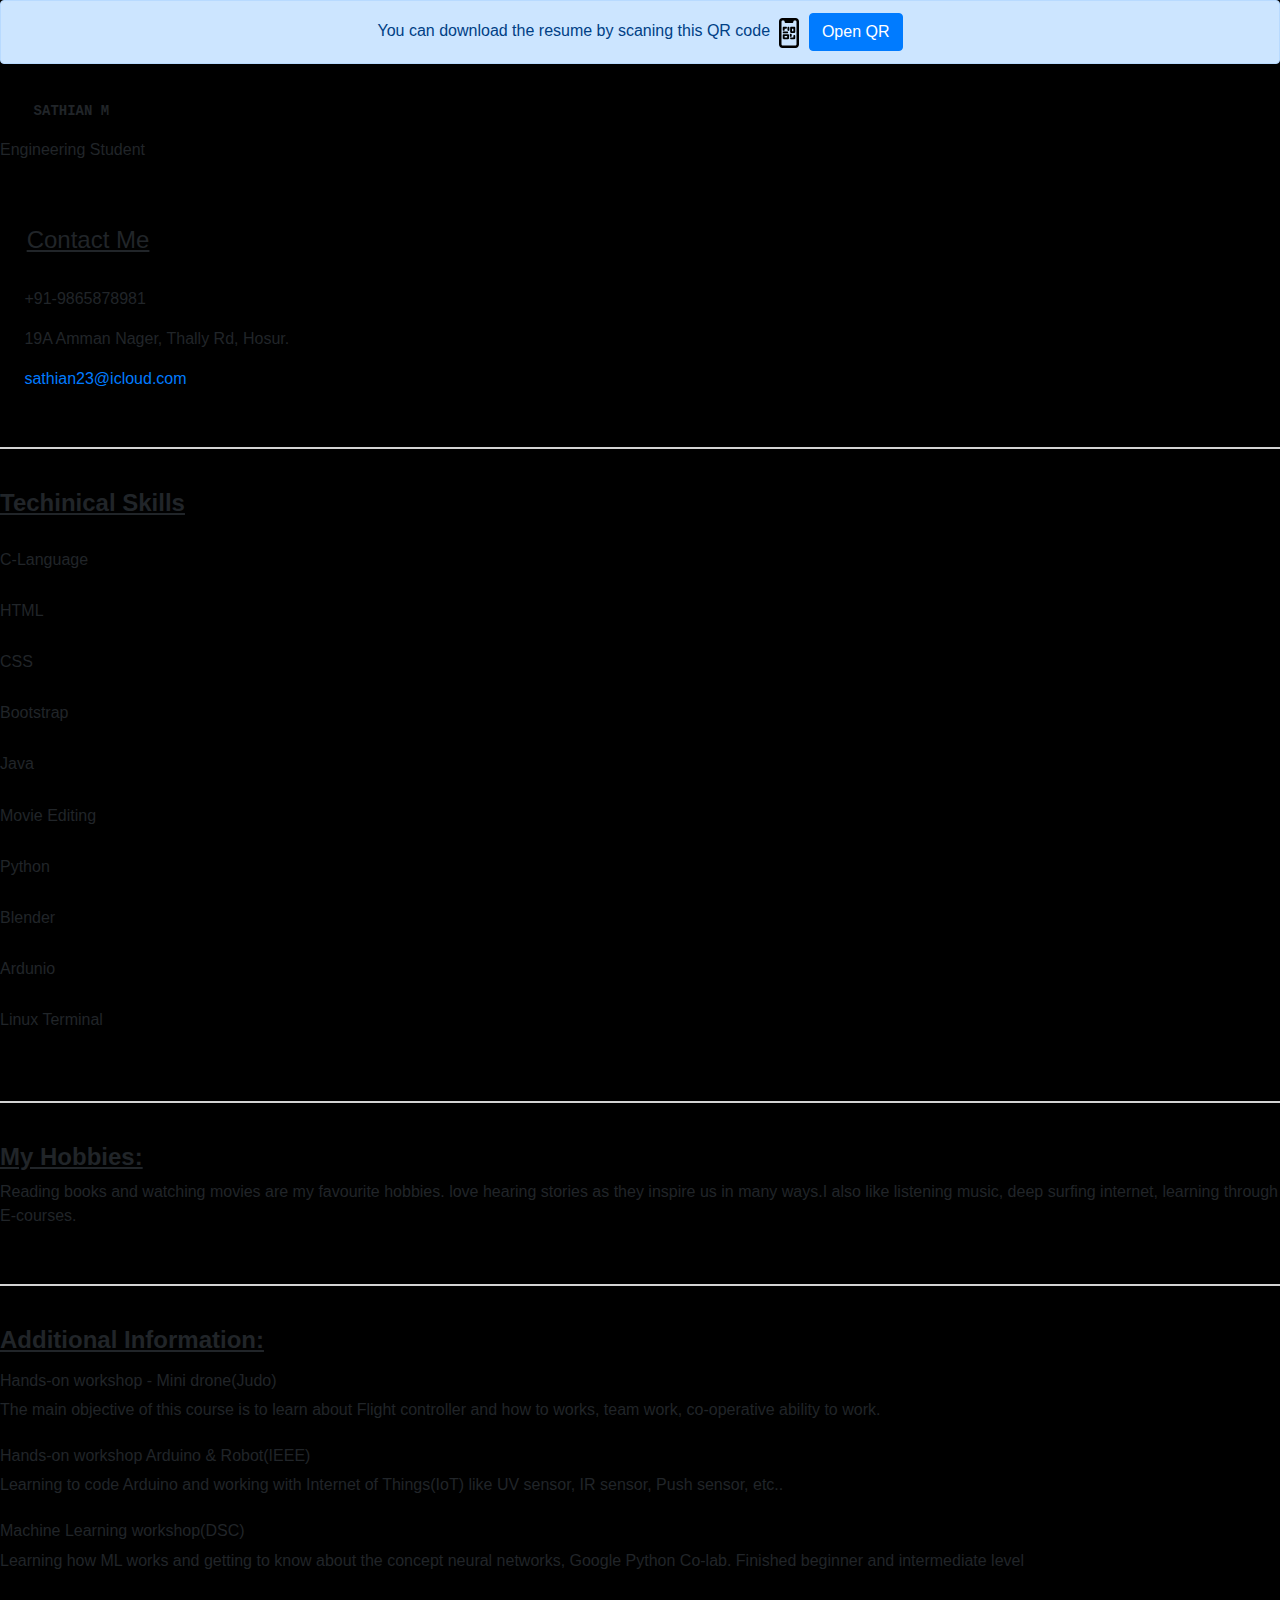
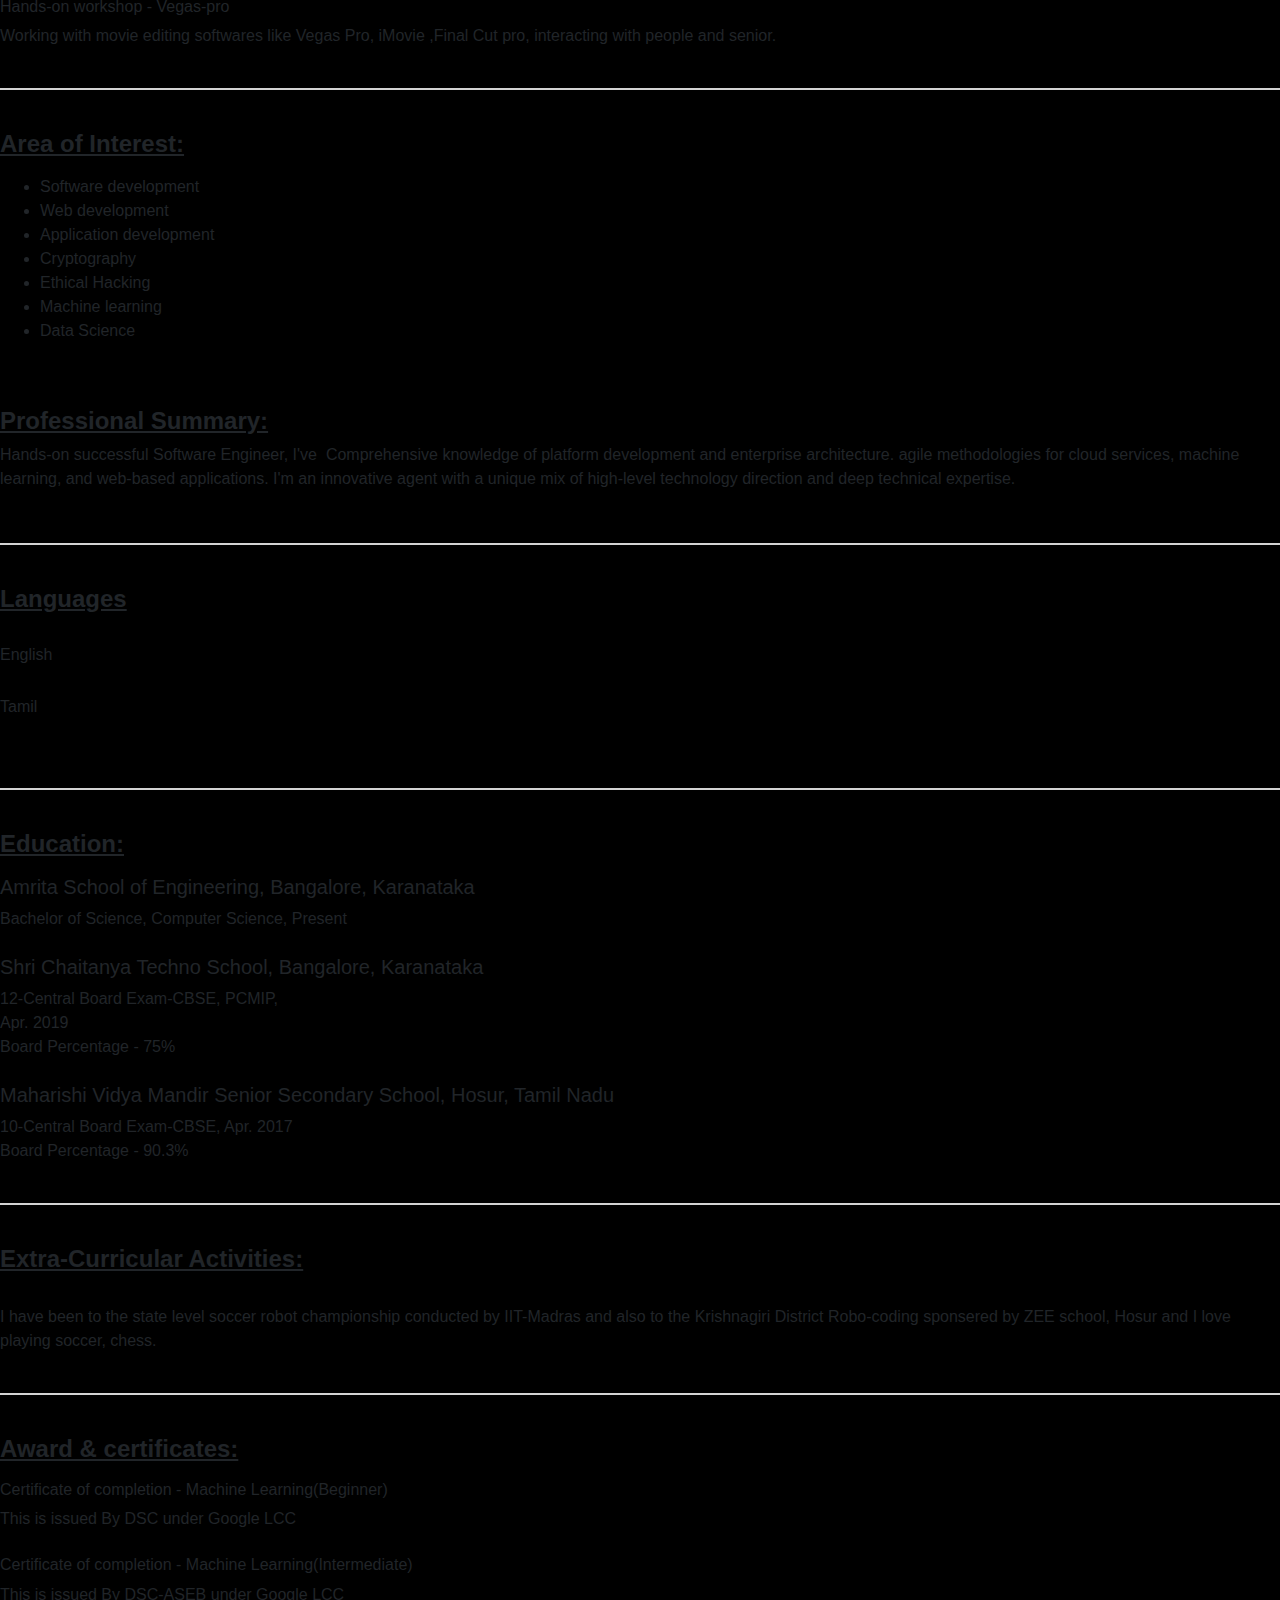
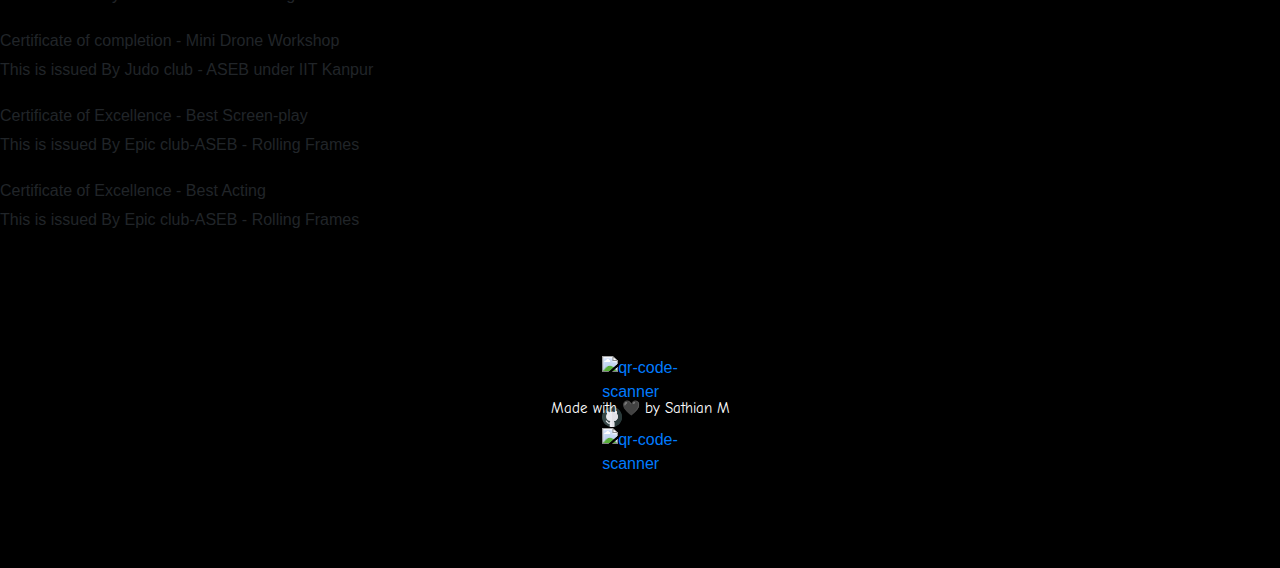
==== commit 582d6023: "Update index.html" ====
--- a/index.html
+++ b/index.html
@@ -5,13 +5,10 @@
 
 <!DOCTYPE html>
 <html lang="en">
-<meta name="title" content="Resume">
-<meta name="description" content="Sathian's Home Page">
-<meta name="keywords" content="Sathian, Sathian M, sathian's resume, sathian aseb">
-<meta name="robots" content="noindex, nofollow">
-<meta http-equiv="Content-Type" content="text/html; charset=utf-8">
-<meta name="language" content="English">
-<meta name="author" content="M Sathian">
+<meta charset="utf-8" http-equiv="refresh">
+<meta name="application-name" property="Resume">
+<meta charset="UTF-8">
+<meta name="author" content="Sathian M">
 
 <head>
   <title>Resume</title>
@@ -22,18 +19,16 @@
   <script src="https://code.jquery.com/jquery-3.4.1.slim.min.js" integrity="sha384-J6qa4849blE2+poT4WnyKhv5vZF5SrPo0iEjwBvKU7imGFAV0wwj1yYfoRSJoZ+n" crossorigin="anonymous"></script>
   <script src="https://cdn.jsdelivr.net/npm/popper.js@1.16.0/dist/umd/popper.min.js" integrity="sha384-Q6E9RHvbIyZFJoft+2mJbHaEWldlvI9IOYy5n3zV9zzTtmI3UksdQRVvoxMfooAo" crossorigin="anonymous"></script>
   <script src="https://stackpath.bootstrapcdn.com/bootstrap/4.4.1/js/bootstrap.min.js" integrity="sha384-wfSDF2E50Y2D1uUdj0O3uMBJnjuUD4Ih7YwaYd1iqfktj0Uod8GCExl3Og8ifwB6" crossorigin="anonymous"></script>
-  <link href="https://fonts.googleapis.com/icon?family=Material+Icons" rel="stylesheet">
+  <l href="https://fonts.googleapis.com/icon?family=Material+Icons" rel="stylesheet">
 </head>
 
-<body>
-  <div class="alert alert-primary" role="alert" style="text-align: center;">
+<body style="background-color: black;">
+<div class="alert alert-primary" role="alert" style="text-align: center;">
     You can download the resume by scaning this QR code <img src="Images/qr-code.svg" alt="qr-code-scanner" id="icons">
-    <button type="button" class="btn btn-primary" data-toggle="modal" data-target="#Modal"
-      style="align-content: space-between;">
+    <button type="button" class="btn btn-primary" data-toggle="modal" data-target="#Modal" style="align-content: space-between;">
       Open QR
     </button>
-    <div class="modal fade" id="Modal" tabindex="-1" role="dialog" aria-labelledby="ModalLabel" aria-hidden="true"
-      style="text-align: center;">
+    <div class="modal fade" id="Modal" tabindex="-1" role="dialog" aria-labelledby="ModalLabel" aria-hidden="true" style="text-align: center;">
       <div class="modal-dialog" role="document">
         <div class="modal-content">
           <div class="modal-header">
@@ -50,9 +45,9 @@
             This QR code is made using Qr generator with the link of Google drive hidden in it.
             When you scan this QR code in your mobile phone, it will open the document.<br>
             You can also download this file.
-          </div>
+                        </div>
           <div class="modal-footer">
-            <a href="resume 2.docx" download><button type="button" class="btn btn-primary">Download</button></a>
+          <a href="resume 2.docx" download><button type="button" class="btn btn-primary">Download</button></a>
             <button type="button" class="btn btn-primary" data-dismiss="modal">Done</button>
 
           </div>
@@ -60,26 +55,202 @@
       </div>
     </div>
   </div>
-  <section class="home">
-    <p>hello</p>
-  </section>
-
-  <section>
-    <div class="blur">
-      <div class="social">
-        <p>
-          <a href="https://www.instagram.com/sathian_the_solution_/">
-            <img src="Images/instagram.svg" alt="qr-code-scanner" id="icons-in-page"></a>
-          <a href="https://github.com/sathian-icd">
-            <img src="Images/github.svg" alt="qr-code-scanner" id="icons-in-page"></a>
-          <a href="https://twitter.com/Sathian2305">
-            <img src="Images/twitter.svg" alt="qr-code-scanner" id="icons-in-page"></a>
-        </p>
+  <div class="pages">
+    <section class="sheet">
+      <section class="imgdp">
+      </section>
+      <section class="def">
+        <pre class="name">
+
+    <b>SATHIAN M</b> </pre>
+        <p class="desi">        Engineering Student</p>
+      </section>
+    </section>
+    <section>
+      <div size="A4" class="A4"">
+<br>
+<div size=" A4" class="A5">
+        <div class="top-lefty">
+        <!--  <div style="align: center;margin-left: 0.5cm;">
+            <img src="Images/dp2.jpg" alt="dp" style="height: 6cm; width: 6cm; border-radius: 1000px; border: 5px solid;">
+          </div>-->
+          <br>
+          <div>
+            <h4 class="heading"><img src="Images/email3.svg" alt="qr-code-scanner" id="icons-in-page"> <u>Contact Me</u></h4><br>
+            <p><img src="Images/telephone.svg" alt="qr-code-scanner" id="icons-in-page"> +91-9865878981</p>
+            <p><img src="Images/placeholder.svg" alt="qr-code-scanner" id="icons-in-page"> 19A Amman Nager, Thally Rd, Hosur.</p>
+            <p><img src="Images/email.svg" alt="qr-code-scanner" id="icons-in-page"> <a href="<a href="mailto:sathian23@icloud.com?subject=feedback">sathian23@icloud.com</a></p>
+          </div>
+          <br>
+          <hr class="line">
+          <br>
+          <h4 class="heading"><b><u>Techinical Skills</u></b></h4>
+          <br>
+          <h6 id="lang">C-Language</h6>
+          <div class="chart"><img src="Images/favourite.svg" alt="qr-code-scanner" id="icons-in-page"><img src="Images/favourite.svg" alt="qr-code-scanner" id="icons-in-page"><img src="Images/favourite.svg" alt="qr-code-scanner"
+              id="icons-in-page"><img src="Images/favourite.svg" alt="qr-code-scanner" id="icons-in-page"><img src="Images/star1.svg" alt="qr-code-scanner" id="icons-in-page"></div>
+          <h6 id="lang">HTML</h6>
+          <div class="chart"><img src="Images/favourite.svg" alt="qr-code-scanner" id="icons-in-page"><img src="Images/favourite.svg" alt="qr-code-scanner" id="icons-in-page"><img src="Images/favourite.svg" alt="qr-code-scanner"
+              id="icons-in-page"><img src="Images/favourite.svg" alt="qr-code-scanner" id="icons-in-page"><img src="Images/favourite.svg" alt="qr-code-scanner" id="icons-in-page"></div>
+          <h6 id="lang">CSS</h6>
+          <div class="chart"><img src="Images/favourite.svg" alt="qr-code-scanner" id="icons-in-page"><img src="Images/favourite.svg" alt="qr-code-scanner" id="icons-in-page"><img src="Images/favourite.svg" alt="qr-code-scanner"
+              id="icons-in-page"><img src="Images/favourite.svg" alt="qr-code-scanner" id="icons-in-page"><img src="Images/star1.svg" alt="qr-code-scanner" id="icons-in-page"></div>
+          <h6 id="lang">Bootstrap</h6>
+          <div class="chart"><img src="Images/favourite.svg" alt="qr-code-scanner" id="icons-in-page"><img src="Images/favourite.svg" alt="qr-code-scanner" id="icons-in-page"><img src="Images/favourite.svg" alt="qr-code-scanner"
+              id="icons-in-page"><img src="Images/favourite.svg" alt="qr-code-scanner" id="icons-in-page"><img src="Images/star1.svg" alt="qr-code-scanner" id="icons-in-page"></div>
+          <h6 id="lang">Java</h6>
+          <div class="chart"><img src="Images/favourite.svg" alt="qr-code-scanner" id="icons-in-page"><img src="Images/favourite.svg" alt="qr-code-scanner" id="icons-in-page"><img src="Images/favourite.svg" alt="qr-code-scanner"
+              id="icons-in-page"><img src="Images/star1.svg" alt="qr-code-scanner" id="icons-in-page"><img src="Images/star1.svg" alt="qr-code-scanner" id="icons-in-page"></div>
+          <h6 id="lang">Movie Editing</h6>
+          <div class="chart"><img src="Images/favourite.svg" alt="qr-code-scanner" id="icons-in-page"><img src="Images/favourite.svg" alt="qr-code-scanner" id="icons-in-page"><img src="Images/favourite.svg" alt="qr-code-scanner"
+              id="icons-in-page"><img src="Images/favourite.svg" alt="qr-code-scanner" id="icons-in-page"><img src="Images/star1.svg" alt="qr-code-scanner" id="icons-in-page"></div>
+          <h6 id="lang">Python</h6>
+          <div class="chart"><img src="Images/favourite.svg" alt="qr-code-scanner" id="icons-in-page"><img src="Images/favourite.svg" alt="qr-code-scanner" id="icons-in-page"><img src="Images/star1.svg" alt="qr-code-scanner" id="icons-in-page"><img
+              src="Images/star1.svg" alt="qr-code-scanner" id="icons-in-page"><img src="Images/star1.svg" alt="qr-code-scanner" id="icons-in-page"></div>
+          <h6 id="lang">Blender</h6>
+          <div class="chart"><img src="Images/favourite.svg" alt="qr-code-scanner" id="icons-in-page"><img src="Images/favourite.svg" alt="qr-code-scanner" id="icons-in-page"><img src="Images/favourite.svg" alt="qr-code-scanner"
+              id="icons-in-page"><img src="Images/favourite.svg" alt="qr-code-scanner" id="icons-in-page"><img src="Images/star1.svg" alt="qr-code-scanner" id="icons-in-page"></div>
+          <h6 id="lang">Ardunio</h6>
+          <div class="chart"><img src="Images/favourite.svg" alt="qr-code-scanner" id="icons-in-page"><img src="Images/favourite.svg" alt="qr-code-scanner" id="icons-in-page"><img src="Images/favourite.svg" alt="qr-code-scanner"
+              id="icons-in-page"><img src="Images/star1.svg" alt="qr-code-scanner" id="icons-in-page"><img src="Images/star1.svg" alt="qr-code-scanner" id="icons-in-page"></div>
+          <h6 id="lang">Linux Terminal</h6>
+          <div class="chart"><img src="Images/favourite.svg" alt="qr-code-scanner" id="icons-in-page"><img src="Images/favourite.svg" alt="qr-code-scanner" id="icons-in-page"><img src="Images/favourite.svg" alt="qr-code-scanner"
+              id="icons-in-page"><img src="Images/favourite.svg" alt="qr-code-scanner" id="icons-in-page"><img src="Images/star1.svg" alt="qr-code-scanner" id="icons-in-page"></div>
+
+          <br>
+          <hr class="line">
+          <br>
+          <h4 class="heading"><b><u>My Hobbies:</u></b></h4>
+          <p class="para">
+            Reading books and watching movies are my favourite hobbies.
+            love hearing stories as they inspire us in many ways.I also like
+            listening music, deep surfing internet, learning through E-courses.
+          </p>
+        <br>
+              <hr class="line">
+              <br>
+              <h4 class="heading"><b><u>Additional Information:</u></b></h4>
+              <p class="para">
+                <h6>Hands-on workshop - Mini drone(Judo)<br></h6>
+                The main objective of this course is to learn about Flight controller and how to works, team work, co-operative ability to work.
+                <br><br>
+                <h6>Hands-on workshop Arduino & Robot(IEEE)<br></h6>
+                Learning to code Arduino and working with Internet of Things(IoT) like UV sensor, IR sensor, Push sensor, etc..
+                <br><br>
+                <h6>Machine Learning workshop(DSC)<br></h6>
+                Learning how ML works and getting to know about the concept neural networks, Google Python Co-lab.
+                Finished beginner and intermediate level<br><br>
+                <h6>Hands-on workshop - Vegas-pro<br></h6>
+                Working with movie editing softwares like Vegas Pro, iMovie ,Final Cut pro,
+                interacting with people and senior.<br>
+                <br>
+                <hr class="line">
+                <br>
+                <h4 class="heading"><b><u>Area of Interest:</u></b></h4>
+                <p class="para">
+                  <ul>
+                    <li>Software development</li>
+                    <li>Web development</li>
+                    <li>Application development</li>
+                    <li>Cryptography</li>
+                    <li>Ethical Hacking</li>
+                    <li>Machine learning</li>
+                    <li>Data Science</li>
+                  </ul>
+                </p>
+
+        </div>
+        <div class="top-rity">
+          <br><br>
+          <h4 class="heading"><b><u>Professional Summary:</u></b></h4>
+          <p class="para">
+            Hands-on successful Software Engineer, I've 
+            Comprehensive knowledge of platform
+            development and enterprise architecture.
+            agile methodologies for cloud services,
+            machine learning, and web-based applications. I'm an
+            innovative agent with a unique mix of high-level
+            technology direction and deep technical expertise.
+          </p>
+          <h6>
+            <br></h6>
+            <hr class="line">
+            <br>
+            <h4 class="heading"><b><u>Languages</u></b></h4>
+            <br>
+            <h6 id="lang">English</h6>
+            <div class="chart"><img src="Images/favourite.svg" alt="qr-code-scanner" id="icons-in-page"><img src="Images/favourite.svg" alt="qr-code-scanner" id="icons-in-page"><img src="Images/favourite.svg" alt="qr-code-scanner"
+                id="icons-in-page"><img src="Images/favourite.svg" alt="qr-code-scanner" id="icons-in-page"><img src="Images/star1.svg" alt="qr-code-scanner" id="icons-in-page"></div>
+            <h6 id="lang">Tamil</h6>
+            <div class="chart"><img src="Images/favourite.svg" alt="qr-code-scanner" id="icons-in-page"><img src="Images/favourite.svg" alt="qr-code-scanner" id="icons-in-page"><img src="Images/favourite.svg" alt="qr-code-scanner"
+                id="icons-in-page"><img src="Images/favourite.svg" alt="qr-code-scanner" id="icons-in-page"><img src="Images/star1.svg" alt="qr-code-scanner" id="icons-in-page"></div>
+            <br>
+            <hr class="line">
+            <br>
+            <h4 class="heading"><b><u>Education:</u></b></h4>
+            <p class="para">
+              <h5>
+                Amrita School of Engineering, Bangalore, Karanataka<br></h5>
+              Bachelor of Science, Computer Science, Present
+              <br><br>
+              <h5>
+                Shri Chaitanya Techno School, Bangalore, Karanataka<br></h5>
+              12-Central Board Exam-CBSE, PCMIP,<br> Apr. 2019
+              <br>
+              Board Percentage - 75%
+              <br><br>
+              <h5>
+                Maharishi Vidya Mandir Senior Secondary School, Hosur, Tamil Nadu<br></h5>
+              10-Central Board Exam-CBSE, Apr. 2017
+              <br>
+              Board Percentage - 90.3%
+              <br><br>
+              <hr class="line">              <br>
+
+              <h4 class="heading"><b><u>Extra-Curricular Activities:</u></b></h4><br>
+              <p class="para">
+                I have been to the state level soccer robot championship conducted by IIT-Madras and also to the Krishnagiri District Robo-coding sponsered by ZEE school, Hosur and I love playing soccer, chess.
+                <br>              <br>
+
+            <hr class="line">
+            <br>
+            <h4 class="heading"><b><u>Award & certificates:</u></b></h4>
+            <p class="para">
+              <h6>Certificate of completion - Machine Learning(Beginner)<br></h6>
+              This is issued By DSC under Google LCC <br><br>
+              <h6>Certificate of completion - Machine Learning(Intermediate)<br></h6>
+              This is issued By DSC-ASEB under Google LCC <br><br>
+              <h6>Certificate of completion - Mini Drone Workshop<br></h6>
+              This is issued By Judo club - ASEB under IIT Kanpur <br><br>
+              <h6>Certificate of Excellence - Best Screen-play<br></h6>
+              This is issued By Epic club-ASEB - Rolling Frames <br><br>
+              <h6>Certificate of Excellence - Best Acting<br></h6>
+              This is issued By Epic club-ASEB - Rolling Frames <br><br>
+
+
+
+        </div>
       </div>
-      <p style="color: white;font-size:14.7px;text-align: center;font-family: 'Comic Neue', cursive;">Made with 🖤 by
-        Sathian M</p>
-    </div>
-  </section>
+    </section>
+
+    <section>
+
+    </section>
+    <section>
+      <div class="blur">
+        <div class="social">
+          <p>
+            <a href="https://www.instagram.com/sathian_the_solution_/">
+              <img src="Images/instagram.svg" alt="qr-code-scanner" id="icons-in-page"></a>
+            <a href="https://github.com/sathian-icd">
+              <img src="Images/github.svg" alt="qr-code-scanner" id="icons-in-page"></a>
+            <a href="https://twitter.com/Sathian2305">
+              <img src="Images/twitter.svg" alt="qr-code-scanner" id="icons-in-page"></a></p>
+        </div>
+        <p style="color: white;font-size:14.7px;text-align: center;font-family: 'Comic Neue', cursive;">Made with 🖤 by Sathian M</p>
+        </div>
+    </section>
+  </div>
 </body>
 
-</html>+</html>
